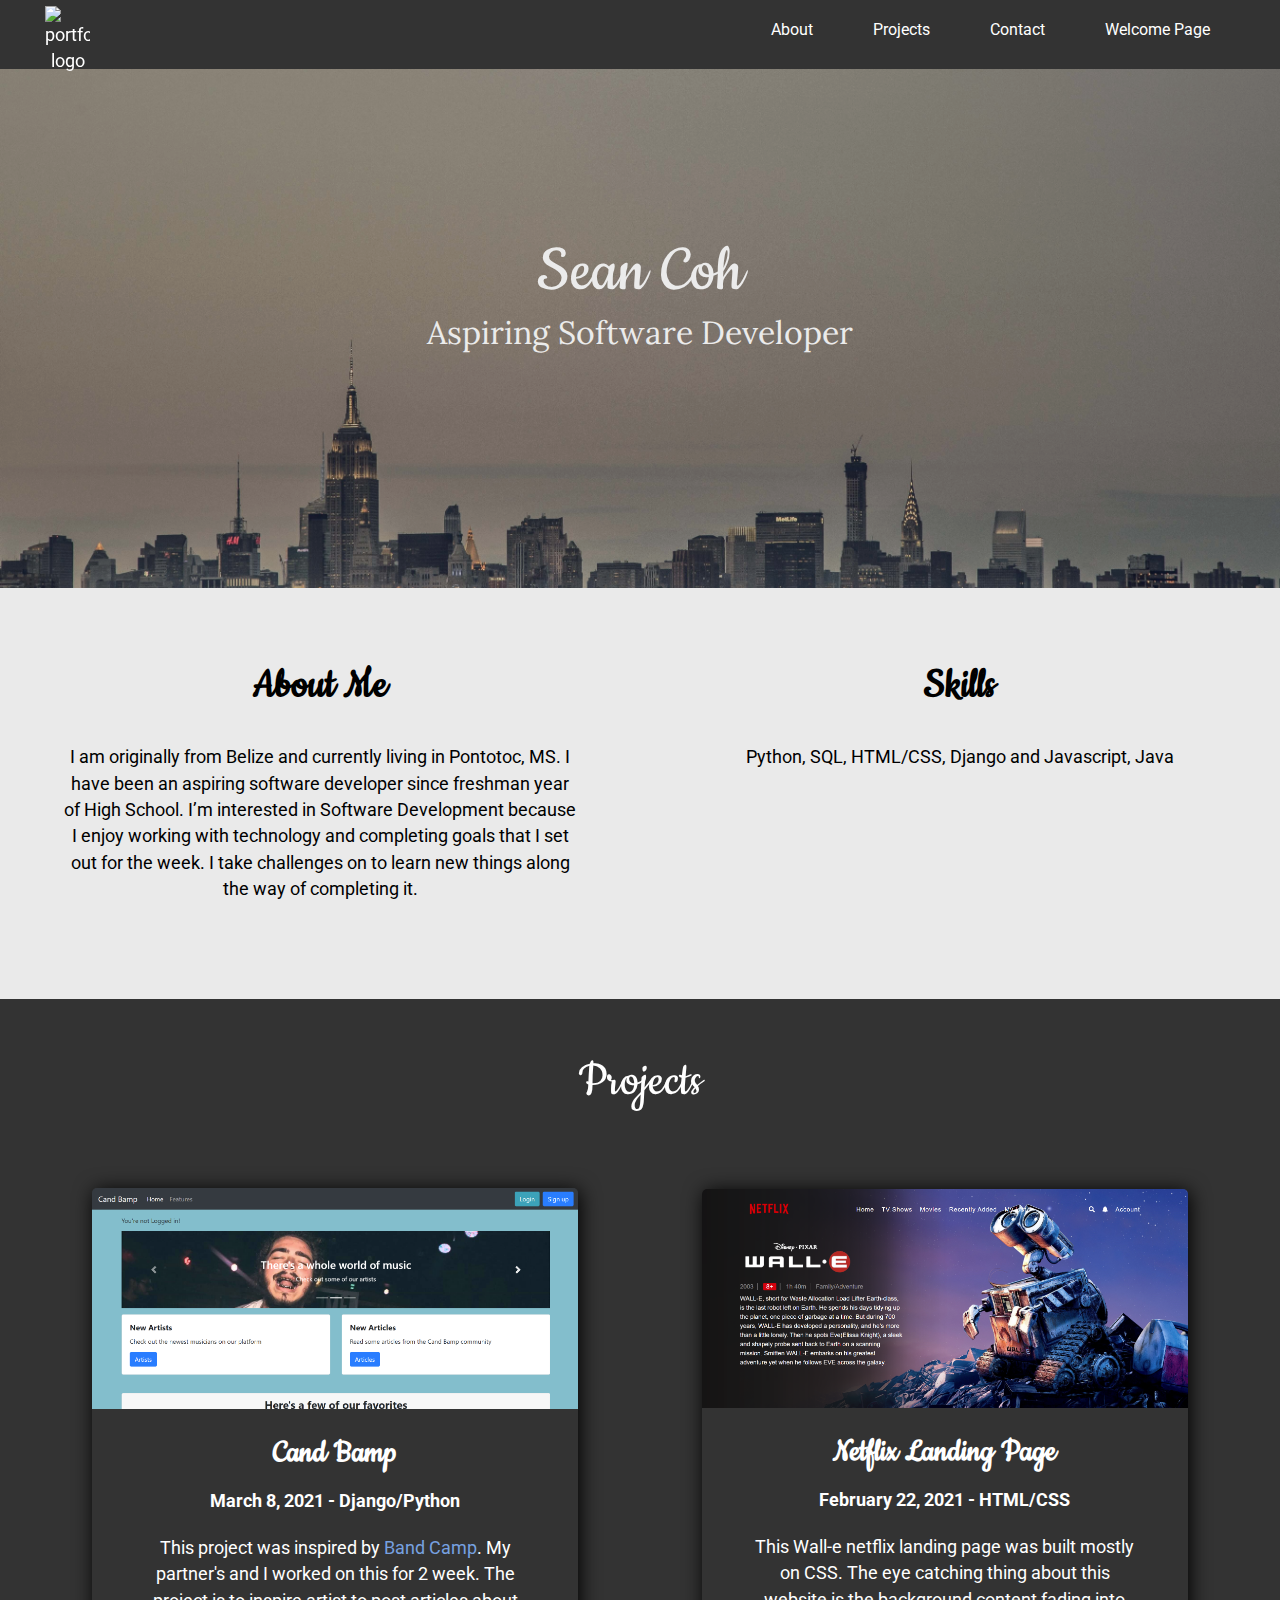
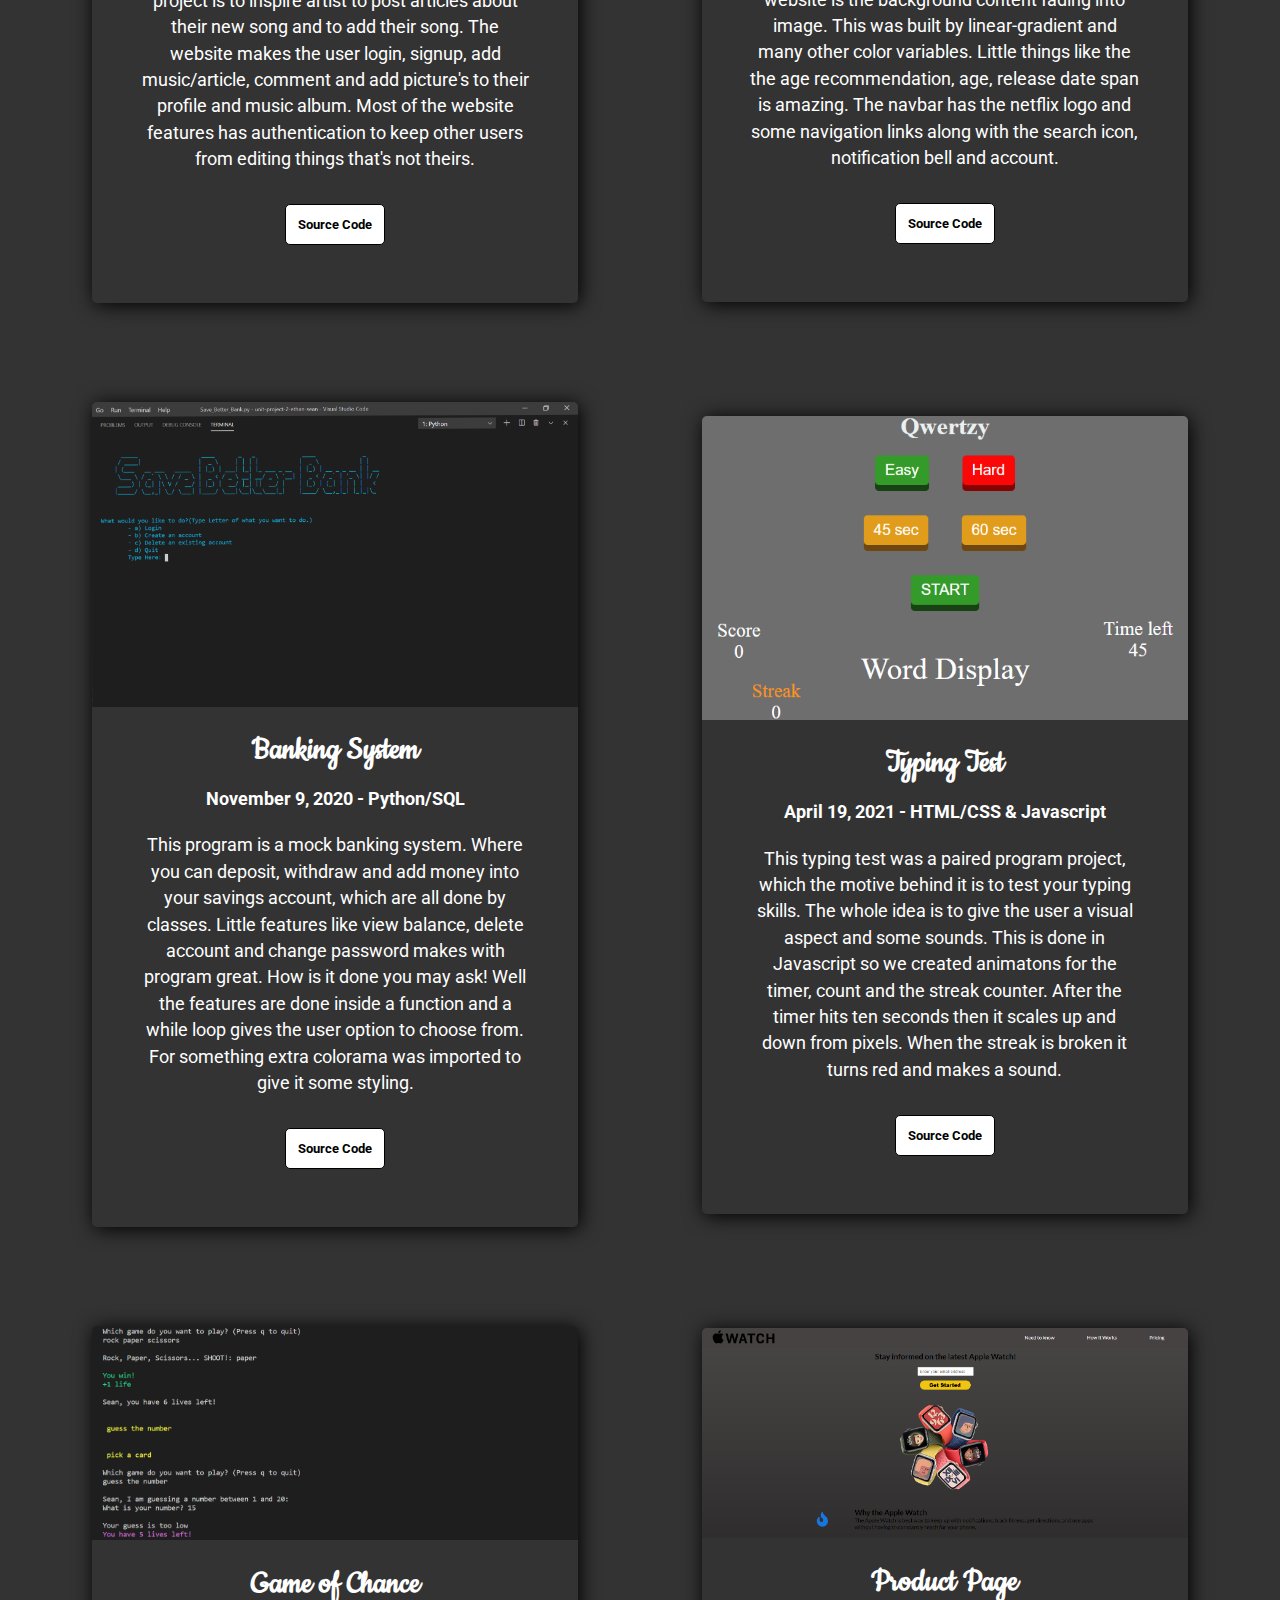
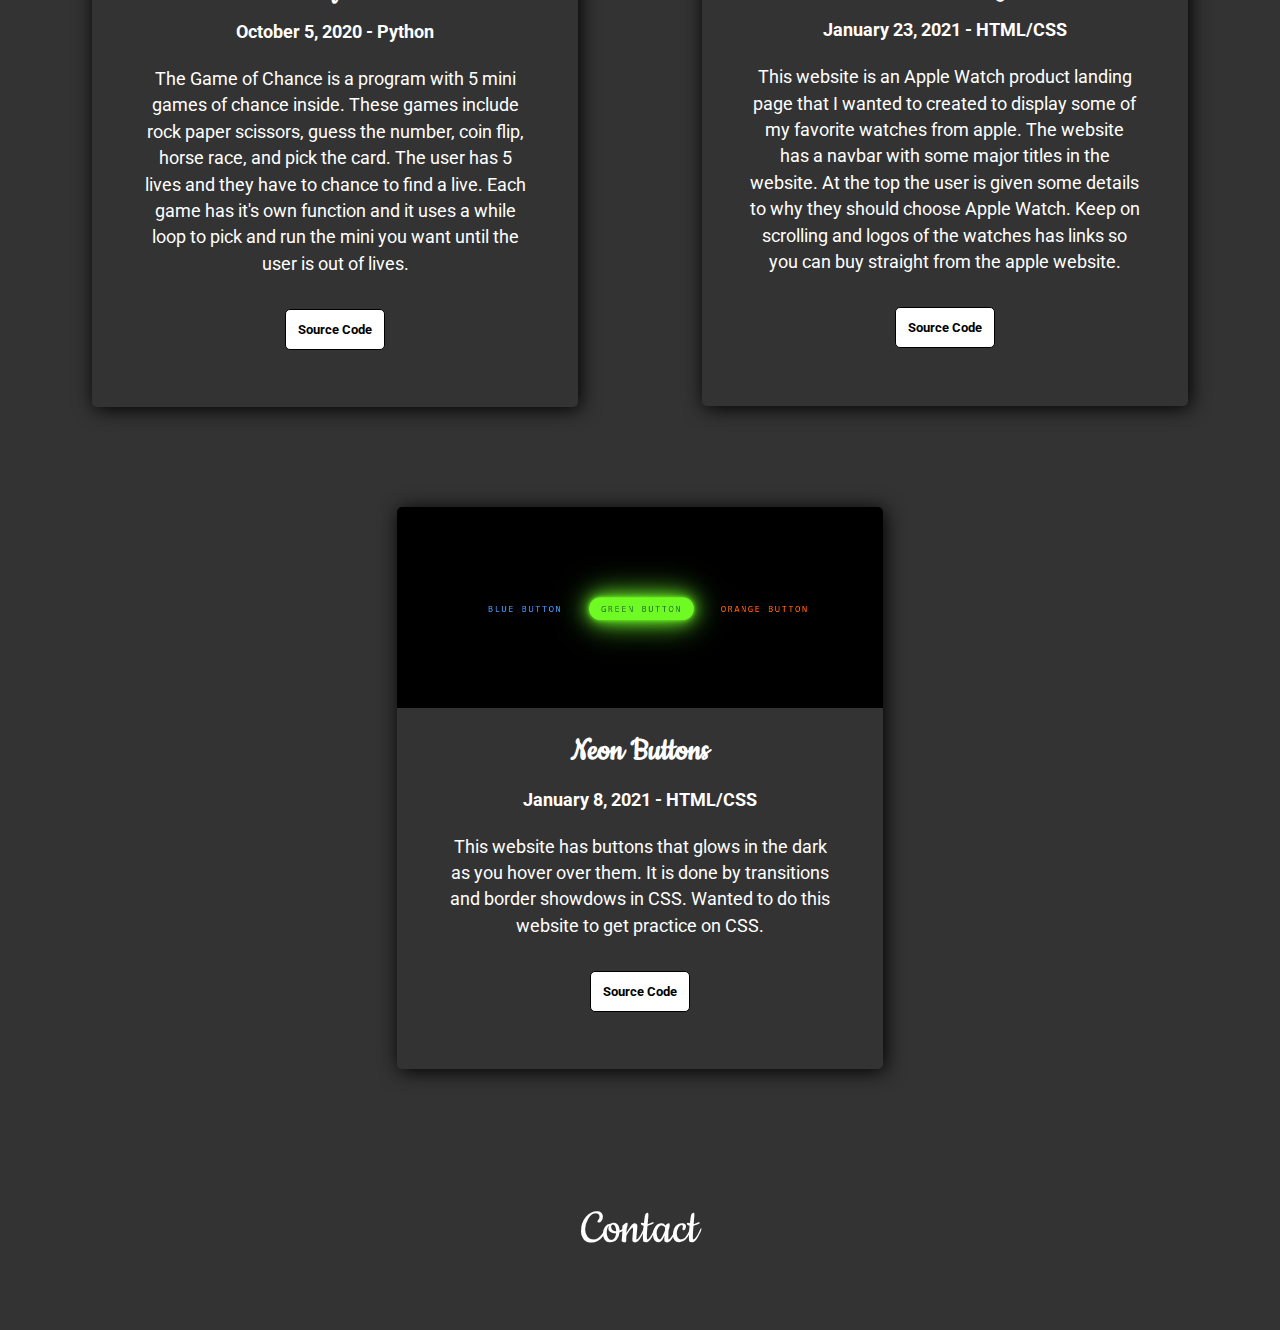
==== Portfolio.html @ 185ed96c "added javascript project" ====
<!DOCTYPE html>
<html lang="en">
    <head>
        <meta charset="utf-8">
        <meta http-equiv="X-UA-Compatible" content="IE=edge">
        <title>Sean Coh - Portfolio</title>
        <meta name="viewport" content="width=device-width,
            initial-scale=1, shrink-to-fit=no">
        <link rel="stylesheet" href="style.css">
        <script src="script.js"></script>
        <link
            rel="stylesheet"
            href="https://use.fontawesome.com/releases/v5.8.2/css/all.css"
            integrity="sha384-oS3vJWv+0UjzBfQzYUhtDYW+Pj2yciDJxpsK1OYPAYjqT085Qq/1cq5FLXAZQ7Ay"
            crossorigin="anonymous"
        />
        <link rel="icon" href="https://dewey.tailorbrands.com/production/brand_version_mockup_image/997/4302219997_ac028190-08a9-4c37-859c-a2c6de0e318c.png?cb=1608130789">
    </head>
    <body>
        <header>
            <div class="main">
                <nav>
                    <img
                        id="navbar-image"
                        src="https://dewey.tailorbrands.com/production/brand_version_mockup_image/955/4718968955_86d37b88-815d-4565-8374-b0fbdc57ebf1.png?cb=1614102842"
                        alt="portfolio logo"
                    >
                    <!-- <label for="toggle">&#9776;</label>
                    <input type="checkbox" id="toggle"/> -->
                    <ul>
                        <li><a href="#about-link">About</a></li>
                        <li><a href="#projects-link">Projects</a></li>
                        <li><a href="#contact">Contact</a></li>
                        <li><a href="index.html">Welcome Page</a></li>
                    </ul>
                </nav>
            </div>
        </header>
        <section id="heading content">
            <div id="showcase" class="grid">
                <div class="content-wrap">
                    <h1>Sean Coh</h1>
                    <p>Aspiring Software Developer</p>
                    <!-- <a href="#about-link" class="btn">About Me</a> -->
                    <a href="#about-link" class=""><i class="fas fa-3x fa-angle-down"></i></a>
                </div>
            </div>
        </section>
        <!-- <section id="skills" class="skill">
            <h2 style="color:white">Skills</h2>
            <div class="flex-container">
                <div class="card">
                    <div class="image">
                        <img src="images/python.png" alt="Unit One Image">
                    </div>
                    <h3 class="title">Python</h3>
                    <ul class="sprite">
                        <li class="d3js greyout">
                            <a href="online_d3js_editor.php" title="Online D3.js Editor">
                                <div class="imgs-title" style="color:#191933;">D3.js</div>
                            </a>
                        </li>
                    </ul>
                </div>
                <div class="card">
                    <div class="image">
                        <img src="images/html_logo.png" alt="Unit One Image">
                    </div>
                    <h3 class="title">HTML/CSS</h3>
                </div>
            </div>
        </section> -->
        <!-- about Section -->
        <section id="about" class="grid">
            <div id="about-link" class="box">
                <h2 class="content-title">About Me</h2>
                <p>I am originally from Belize and currently living in Pontotoc, MS.
                    I have been an aspiring software developer since freshman year of High School.
                    I’m interested in Software Development because I enjoy working with technology and 
                    completing goals that I set out for the week. I take challenges on to learn new things
                    along the way of completing it.
                </p>
            </div>
            <div class="box">
                <h2 class="content-title">Skills</h2>
                <p>Python, SQL, HTML/CSS, Django and Javascript, Java</p>
            </div>
        </section>
        <!-- projects Section-->
        <h5 class="styling-title" id="projects-link">Projects</h5>
        <section id="projects" class="deck">
            <div class="flex-container">
                <!--cards -->
                <div class="card">
                    <div class="image">
                        <img src="images/Cand-Bamp-cpy.png" alt="Cand Bamp Image">
                    </div>
                    <div class="card-content">
                        <h3 class="card-title">Cand Bamp</h3>
                        <h4>March 8, 2021 - Django/Python</h4>
                        <div class="des">
                            <p>This project was inspired by <a id="band-camp-link" href="https://bandcamp.com/" target="_blank">Band Camp</a>.
                                My partner's and I worked on this for 2 week. The project is to inspire artist to post articles about their
                                new song and to add their song. The website makes the user login, signup, add music/article, comment and add
                                picture's to their profile and music album. Most of the website features has authentication to keep other users
                                from editing things that's not theirs.
                            </p>
                            <button onclick="cand_bamp()" class="button-text">Source Code</button>
                        </div>
                    </div>
                </div>
                <!--cards -->
                <div class="card">
                    <div class="image">
                        <img src="images/walle_cpy2.png" alt="Netflix Landing Page">
                    </div>
                    <div class="card-content">
                        <h3 class="card-title">Netflix Landing Page</h3>
                        <h4>February 22, 2021 - HTML/CSS</h4>
                        <div class="des">
                            <p>This Wall-e netflix landing page was built mostly on CSS. The eye catching thing about
                                this website is the background content fading into image. This was built by linear-gradient
                                and many other color variables. Little things like the the age recommendation, age, release date span is amazing.
                                The navbar has the netflix logo and some navigation links along with the search icon, notification
                                bell and account.
                            </p>
                            <button onclick="netflix_landing_page()" class="button-text">Source Code</button>
                        </div>
                    </div>
                </div>
                <!--cards -->
                <div class="card">
                    <div class="image">
                        <img src="images/unit-two-image.png" alt="Unit Two Image">
                    </div>
                    <div class="card-content">
                        <h3 class="card-title">Banking System</h3>
                        <h4>November 9, 2020 - Python/SQL</h4>
                        <div class="des">
                            <p>This program is a mock banking system. Where you can deposit, withdraw
                                and add money into your savings account, which are all done by classes.
                                Little features like view balance, delete account and change password 
                                makes with program great. How is it done you may ask! Well the features
                                are done inside a function and a while loop gives the user option to choose from.
                                For something extra colorama was imported to give it some styling.
                            </p>
                            <button onclick="UnitTwo()" class="button-text">Source Code</button>
                        </div>
                    </div>
                </div>
                <!--cards -->
                <div class="card">
                    <div class="image">
                        <img src="images/typing_game.png" alt="Typing Test">
                    </div>
                    <div class="card-content">
                        <h3 class="card-title">Typing Test</h3>
                        <h4>April 19, 2021 - HTML/CSS & Javascript</h4>
                        <div class="des">
                            <p>This typing test was a paired program project, which the motive behind it is to test
                                your typing skills. The whole idea is to give the user a visual aspect and some sounds.
                                This is done in Javascript so we created animatons for the timer, count and the streak
                                counter. After the timer hits ten seconds then it scales up and down from pixels. When
                                the streak is broken it turns red and makes a sound.
                            </p>
                            <button onclick="Typing_test()" class="button-text">Source Code</button>
                        </div>
                    </div>
                </div>
                <!--cards -->
                <div class="card">
                    <div class="image">
                        <img src="images/game_of_chance.png" alt="Unit One Image">
                    </div>
                    <div class="card-content">
                        <h3 class="card-title">Game of Chance</h3>
                        <h4>October 5, 2020 - Python</h4>
                        <div class="des">
                            <p>The Game of Chance is a program with 5 mini games of chance inside.
                                These games include rock paper scissors, guess the number, coin flip,
                                horse race, and pick the card. The user has 5 lives and they have to chance
                                to find a live. Each game has it's own function and it uses a while loop 
                                to pick and run the mini you want until the user is out of lives.
                            </p>
                            <button onclick="UnitOne()" class="button-text">Source Code</button>
                        </div>
                    </div>
                </div>
                <!--cards -->
                <div class="card">
                    <div class="image">
                        <img src="images/product_page.png" alt="Product page">
                    </div>
                    <div class="card-content">
                        <h3 class="card-title">Product Page</h3>
                        <h4>January 23, 2021 - HTML/CSS</h4>
                        <div class="des">
                            <p>This website is an Apple Watch product landing page that I wanted to created
                                to display some of my favorite watches from apple. The website has a navbar with
                                some major titles in the website. At the top the user is given some details to why
                                they should choose Apple Watch. Keep on scrolling and logos of the watches has links
                                so you can buy straight from the apple website.
                            </p>
                            <button onclick="product_page()" class="button-text">Source Code</button>
                        </div>
                    </div>
                </div>
                <!--cards -->
                <div class="card">
                    <div class="image">
                        <img src="images/Screenshots.png" alt="Neon Button">
                    </div>
                    <div class="card-content">
                        <h3 class="card-title">Neon Buttons</h3>
                        <h4>January 8, 2021 - HTML/CSS</h4>
                        <div class="des">
                            <p>This website has buttons that glows in the dark as you hover over them. It is done
                                by transitions and border showdows in CSS. Wanted to do this website to get practice
                                on CSS.
                            </p>
                            <button onclick="neon_buttons()" class="button-text">Source Code</button>
                        </div>
                    </div>
                </div>
            </div>
        </section>
        <!-- Footer -->
        <footer id="contact">
            <div class="contact-links icons">
                <h6 id="contact-title">Contact</h6>
                <a id="github-link" href="https://github.com/seanc21" target="_blank"> <i class="fab fa-2x fa-github"></i></a>
                <a href="mailto:scoh21@basecampcodingacademy.org"><i class="fas fa-2x fa-envelope"></i></a>
                <a id="linkedin" href="https://www.linkedin.com/in/sean-coh-873135200/" target="_blank"><i class="fab fa-2x fa-linkedin"></i></a>
            </div>
        </footer>
        <!-- <section class="parallax">
            <div class="inner-parallax">
                <div class="quote-bar1"></div>
                <h1 class="quote">YOUR ONLY LIMIT<br>IS YOUR MIND.</h1>
                <div class="quote-bar2"></div>
            </div>
        </section> -->
    </body>
</html>
---- style.css ----
@import url('https://fonts.googleapis.com/css2?family=Lora:ital@1&family=Roboto:wght@300&display=swap');
@import url('https://fonts.googleapis.com/css2?family=Cookie&family=Courgette:wght@300&display=swap');
@import url('https://fonts.googleapis.com/css2?family=Barlow+Condensed:wght@600&display=swap');

html {
    scroll-behavior: smooth;
}

* {
    margin: 0;
    padding: 0;
    font-family: 'Roboto', sans-serif;
}

h2 {
    margin: 0;
    font-size: 1.8em;
}

h2,
h4 {
    margin: 0;
    padding: .5em 0;
}

h6 {
    font-size: 1.8em;
    padding-bottom: 1em;
}

body {
    margin: 0;
    background: #333;
    color: #fff;
    font-size: 1.1em;
    line-height: 1.5;
    text-align: center;
}
  
img {
    display: block;
    width: 100%;
    height: auto;
}
  
p {
    margin: 0;
    padding: 1em 0;
}

/* Navbar */
.main {
    max-width: 1200px;
    margin: auto;
}

header {
    position: fixed;
    top: 0;
    left: 0;
    width: 100%;
    box-sizing: border-box;
    background: rgb(51, 51, 51);
    z-index: 2;
}

#navbar-image {
    position: relative;
    top: 6px;
    left: 5px;
    width: 45px;
    float: left;
}

nav ul {
    list-style: none;
    float: right;
    display: flex;
    margin: 0;
    padding: 0;
}

nav ul li a { 
    color: #fff;
    padding: 12px 30px;
    text-decoration: none;
    line-height: 60px;
    font-size: 16px;
}

nav ul li a:hover {
    background: rgba(0, 0, 0, 0.2);
    border-radius: 6px;
}

/* Burger menu */
/* label {
    margin-right: 40px;
    font-size: 26px;
    display: none;
    float: right;
}

#toggle {
    display: none;
} */

/* @media only screen and (max-width: 800px) {
    label {
        display: block;
        cursor: pointer;
        line-height: 70px;
    }
    
    nav ul {
        display: none;
    }

    nav ul a {
        display: inline-block;
        margin: 0;
    }

    #toggle:checked + nav ul {
        display: inline-block;
    }
} */
@media (max-width: 700px) {
    .parallax {
        display: none;
    }
}

@media (max-width: 600px) {

    #navbar-image {
        top: 14px;
        left: 55px;
        width: 35px;
    }
    nav ul li a {
        padding: 10px 16px;
        font-size: 13px;
        line-height: 60px;
    }

    .content-wrap a i {
        margin-top: 3rem;
    }
}

@media (max-width: 550px) {

    #navbar-image {
        top: 13px;
        left: 35px;
        width: 35px;
    }
    nav ul li a {
        padding: 6px 10px;
        font-size: 12px;
    }
}

p {
    margin: 0;
    padding: .1em 0;
}

.btn {
    display: inline-block;
    background: #333;
    color: #fff;
    text-decoration: none;
    padding: 10px 10px;
    border: 1px solid rgb(0, 0, 0);
    border-radius: 6px;
    margin: 0.5em 0;
}

.btn:hover {
    background: #e4e3e3;
    color: rgb(0, 0, 0);
}

div {
    display: block;
}

.container {
    padding-right: 15px;
    padding-left: 15px;
    margin-right: auto;
    margin-left: auto;
    color: #313131;
    font-family: "Open Sans",Arial,sans-serif;
    font-size: 14px;
    line-height: 22px;
    text-align: center;
    box-sizing: border-box;
    width: 750px;
}

/* Heading */
#showcase {
    min-height: 450px;
    color: #fff;
    text-align: center;
    padding-top: 138px;
}

#showcase {
    position: relative;
    background: #333
    url("images/image.jpg");
    background-position: center;
    background-repeat: no-repeat;
    background-size: cover;
    width: 100%;
    height: 450px;
    opacity: 0.9;
    min-height: 450px;
    color: #fff;
    text-align: center;
}

#showcase h1 {
    padding-top: 80px;
    margin-bottom: -20px;
    font-size: 4.5rem;
    font-weight: 10;
    font-family: 'Cookie', cursive;
}

#showcase p {
    font-size: 2rem;
    font-family: 'Lora', serif;
}

.content-wrap a i {
    margin-top: 10rem;
    color:rgb(255, 251, 251);
    transition: transform 0.4s ease-out;
}

#showcase .content-wrap,
#about .content-wrap {
    padding: 0 1.5em;
}

/* Skill section */
.flex-container {
    display: flex;
    flex-wrap: wrap;
    justify-content: space-evenly;
    align-items: center;
    align-content: center;
    background: rgb(51, 51, 51);
}

.card{
    width: 39%;
    display: inline-block;
    box-shadow: 2px 2px 20px black;
    border-radius: 5px; 
    margin: 4%;
}

.image img{
    width: 100%;
    border-top-right-radius: 5px;
    border-top-left-radius: 5px;
}

/* about Section */
#about {
    background: #eaeaea;
    color: #333;
    padding-bottom: 3.5em;
}

#about .box {
    padding: 2em;
    color: rgb(0, 0, 0);
}

#about p {
    padding: 0 27px;
}

.content-title {
    margin-top: 5px;
    font-size: 2.9rem;
    font-family: 'Cookie', cursive;
}

.styling-title {
    font-weight: 10;
    font-size: 3.3rem;
    font-family: 'Cookie', cursive;
}

/* projects Section */
#projects {
    padding:  1em 1em 2em 1em;
}


#band-camp-link {
    color: rgb(119, 161, 224);
    text-decoration: none;
}

/* Testing Code */
.flex-container {
    display: flex;
    flex-wrap: wrap;
    justify-content: space-evenly;
    align-items: center;
    align-content: center;
}

.card{
    width: 39%;
    display: inline-block;
    box-shadow: 2px 2px 20px black;
    border-radius: 5px; 
    margin: 4%;
}

.image img{
    width: 100%;
    border-top-right-radius: 5px;
    border-top-left-radius: 5px;
}

.card-content {
    padding: 1em;
}

#projects .card-title {
    padding: 0;
    font-family: 'Cookie', cursive;
    font-size: 35px;
}

.des{
    padding: 30px;
    text-align: center;
    padding-top: 10px;
    border-bottom-right-radius: 5px;
    border-bottom-left-radius: 5px;
}

button {
    margin-top: 30px;
    margin-bottom: 10px;
    background-color: white;
    border: 1px solid black;
    border-radius: 5px;
    padding: 12px;
}

.button-text {
    font-weight: bolder;
}

button:hover{
    background-color: black;
    color: white;
    transition: .5s;
    cursor: pointer;
}

@media (max-width: 800px) {
    .card {
        display: flex;
        flex-direction: column;
        justify-content: center;
        width: 500px;
    }
}

h5 {
    padding-top: .8em;
}

/* parallax */
.parallax {
    background: url("images/mountain-horizon.jpg")
        no-repeat fixed 100%;
    opacity: .9;
}

.inner-parallax {
    padding: 13% 0;
}

.inner-parallax .quote {
    font-weight: bolder;
    font-family: 'Barlow Condensed', sans-serif;
    font-size: 70px;
}

.quote-bar1 {
    margin: 0 26.2rem;
    padding: .2rem 0;
    background-color:rgb(219, 86, 24);
}

.quote {
    color:#ffffff;
}

.quote-bar2 {
    margin: 0 26.2rem;
    padding: .2rem 0;
    background-color:rgb(236, 137, 8);
}
/* skills Section*/
#skills {
    background: #eaeaea;
    color: #333;
    padding-bottom: 2em;
    text-align: center;
}

/* Footer */ 
#contact {
    padding: 2em;
    background: rgb(51, 51, 51);
    color: rgb(255, 255, 255);
    text-align: center;
}

#contact-title {
    padding: 0;
    font-weight: 10;
    font-size: 3.3rem;
    font-family: 'Cookie', cursive;
}

i {
    color: #2690d4;
    padding: 0 12px;
    text-decoration: none;
    transition: transform 0.3s ease-out;
}

i:hover {
    color: rgb(255, 255, 255);
    transform: translateY(.7rem);
}

.dark-mode {
    background: rgb(255, 255, 255);
}

/* Media Queries */
@media (min-width: 700px) {
    .grid {
      display: grid;
      grid-template-columns: 1fr repeat(2, minmax(auto, 25em)) 1fr;
    }

    #about .content-text {
      columns: 2;
      column-gap: 2em;
    }

    #about .content-text p {
      padding-top: 0;
    }

    .content-wrap {
      grid-column: 2/4;
    }

    .box,
    #contact div {
      grid-column: span 2;
    }
}
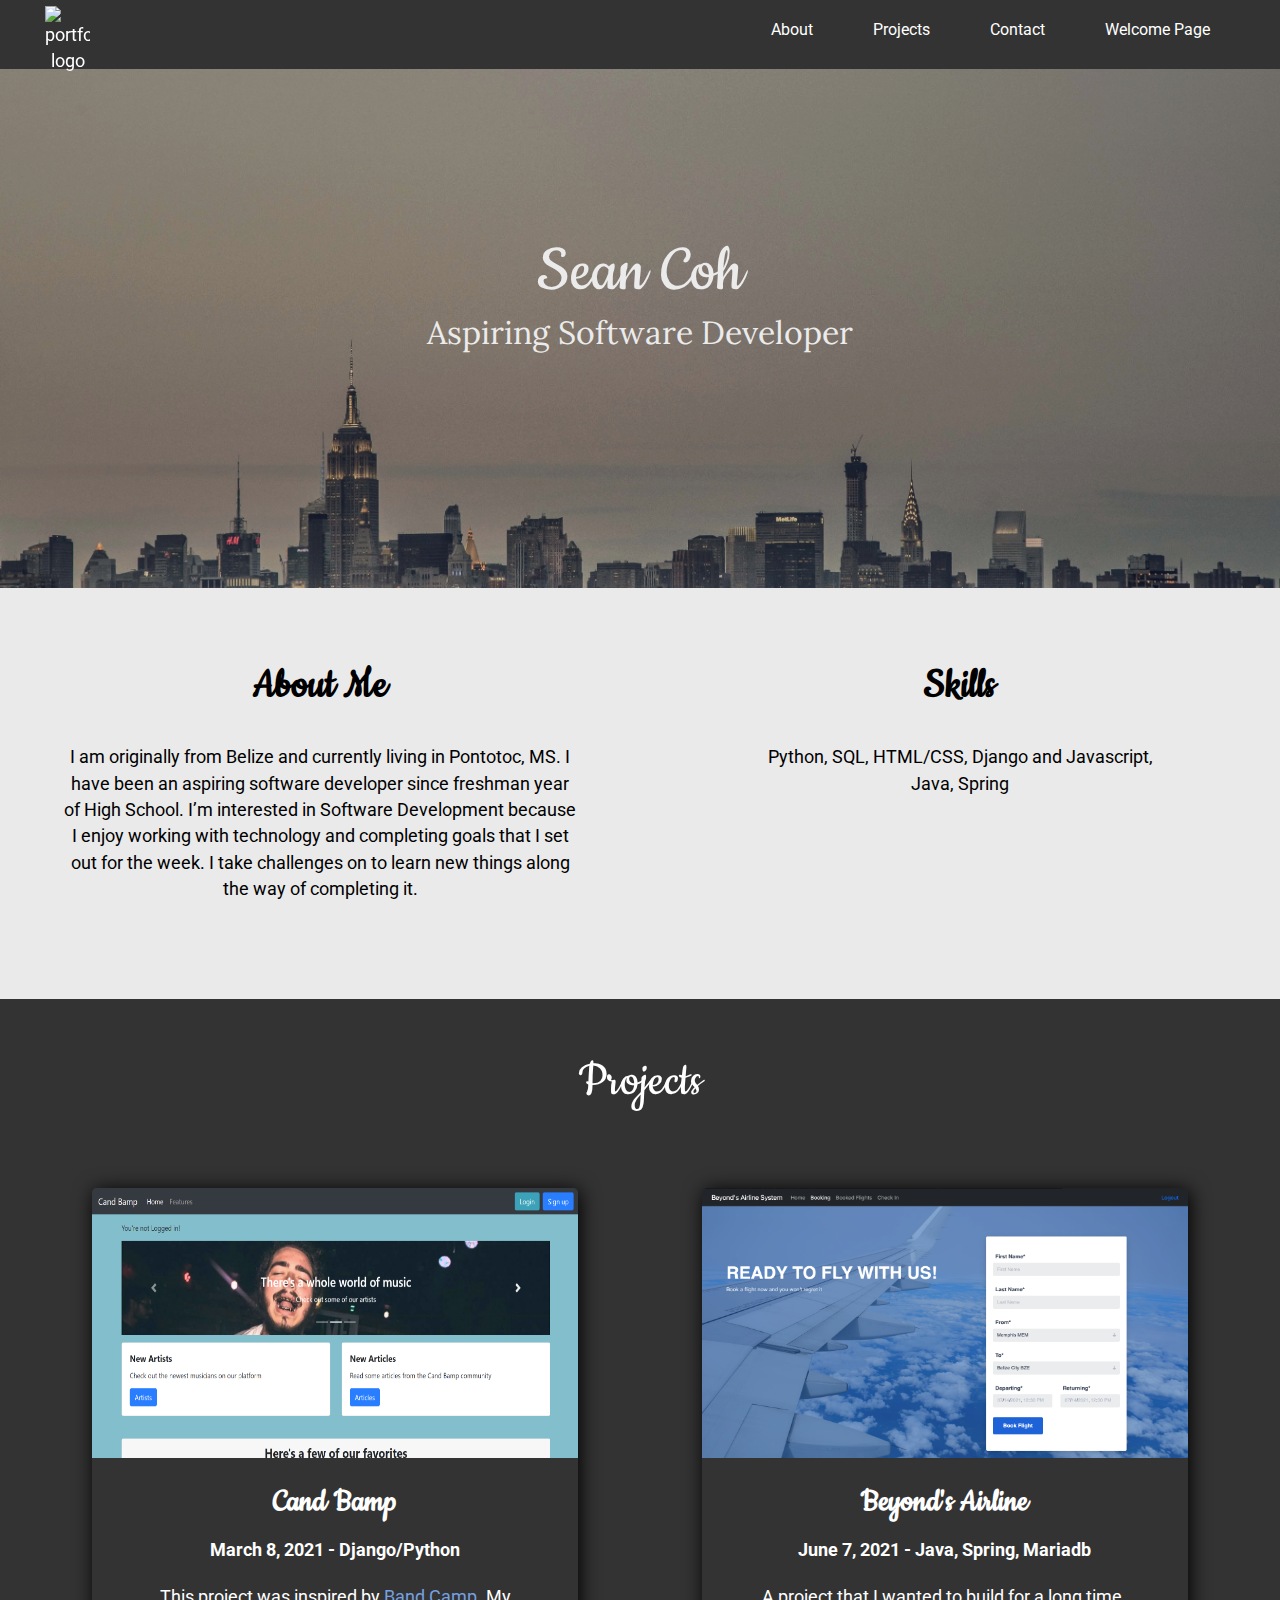
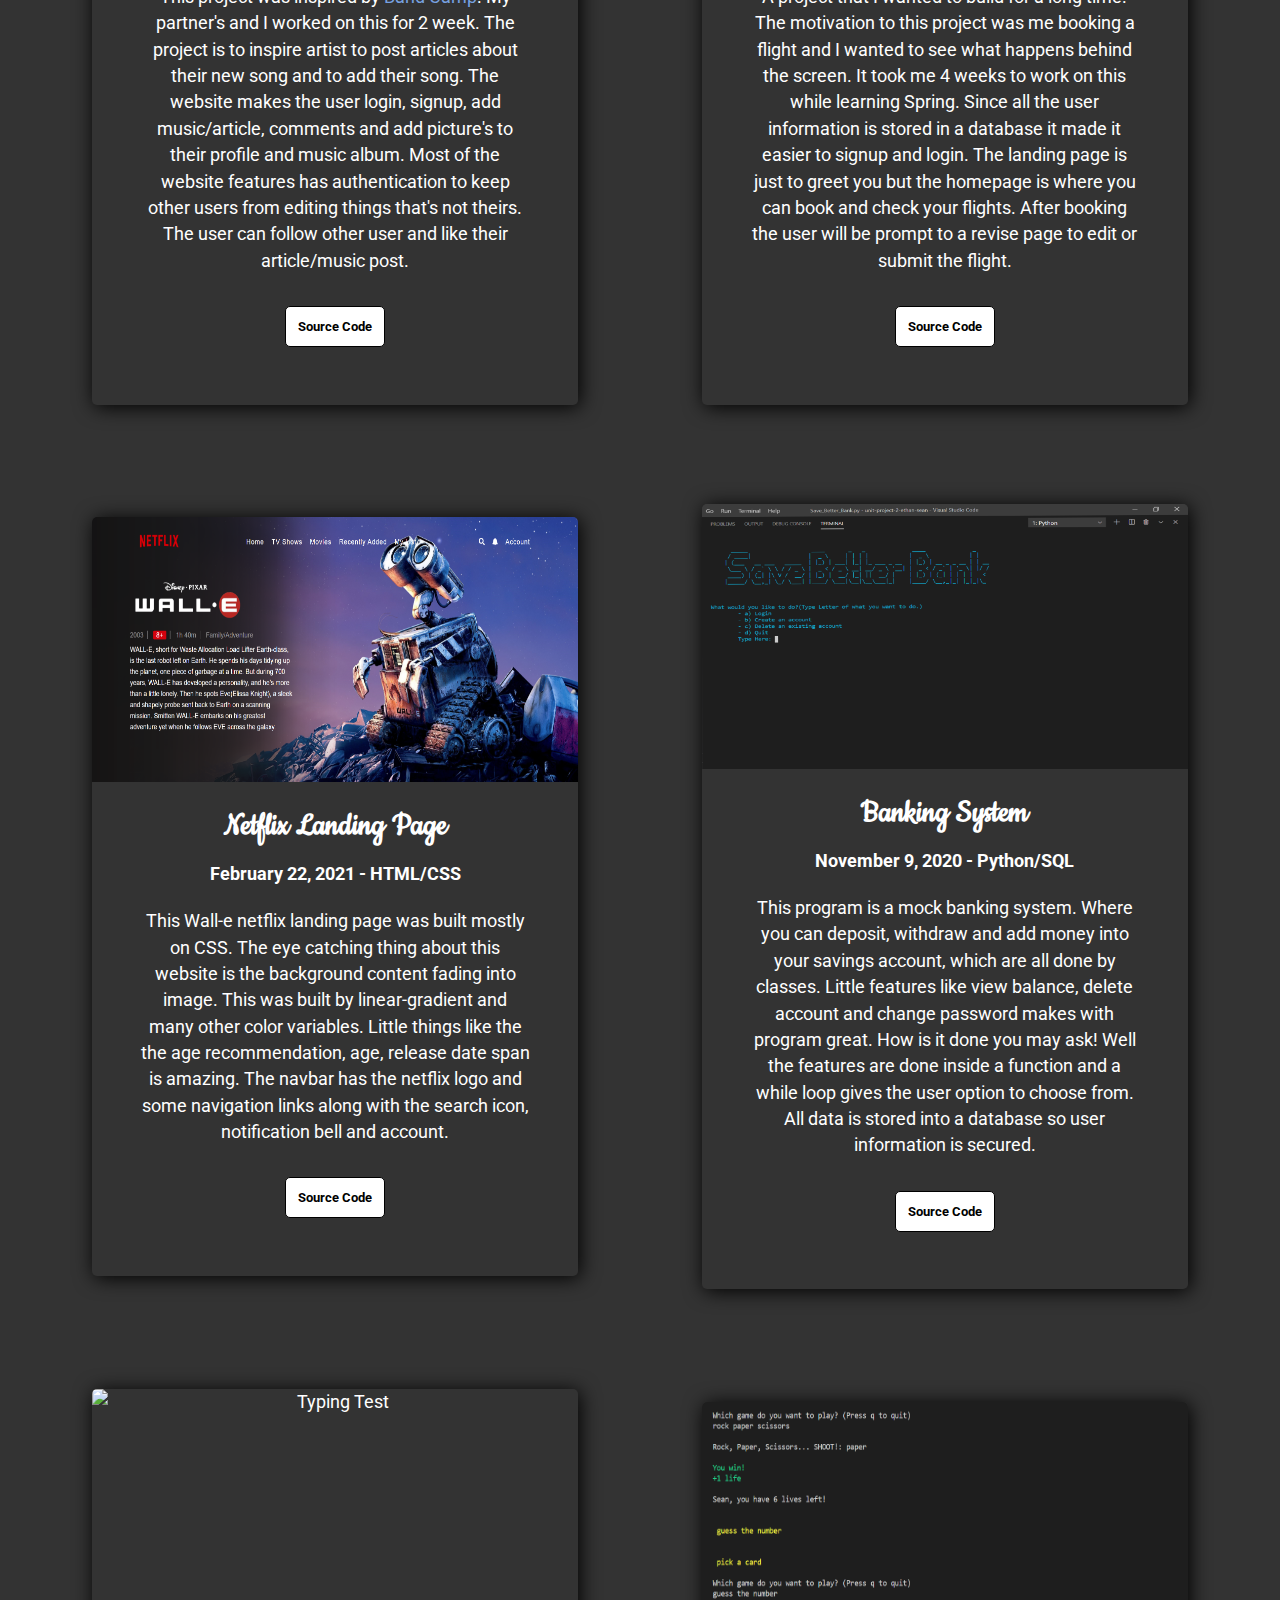
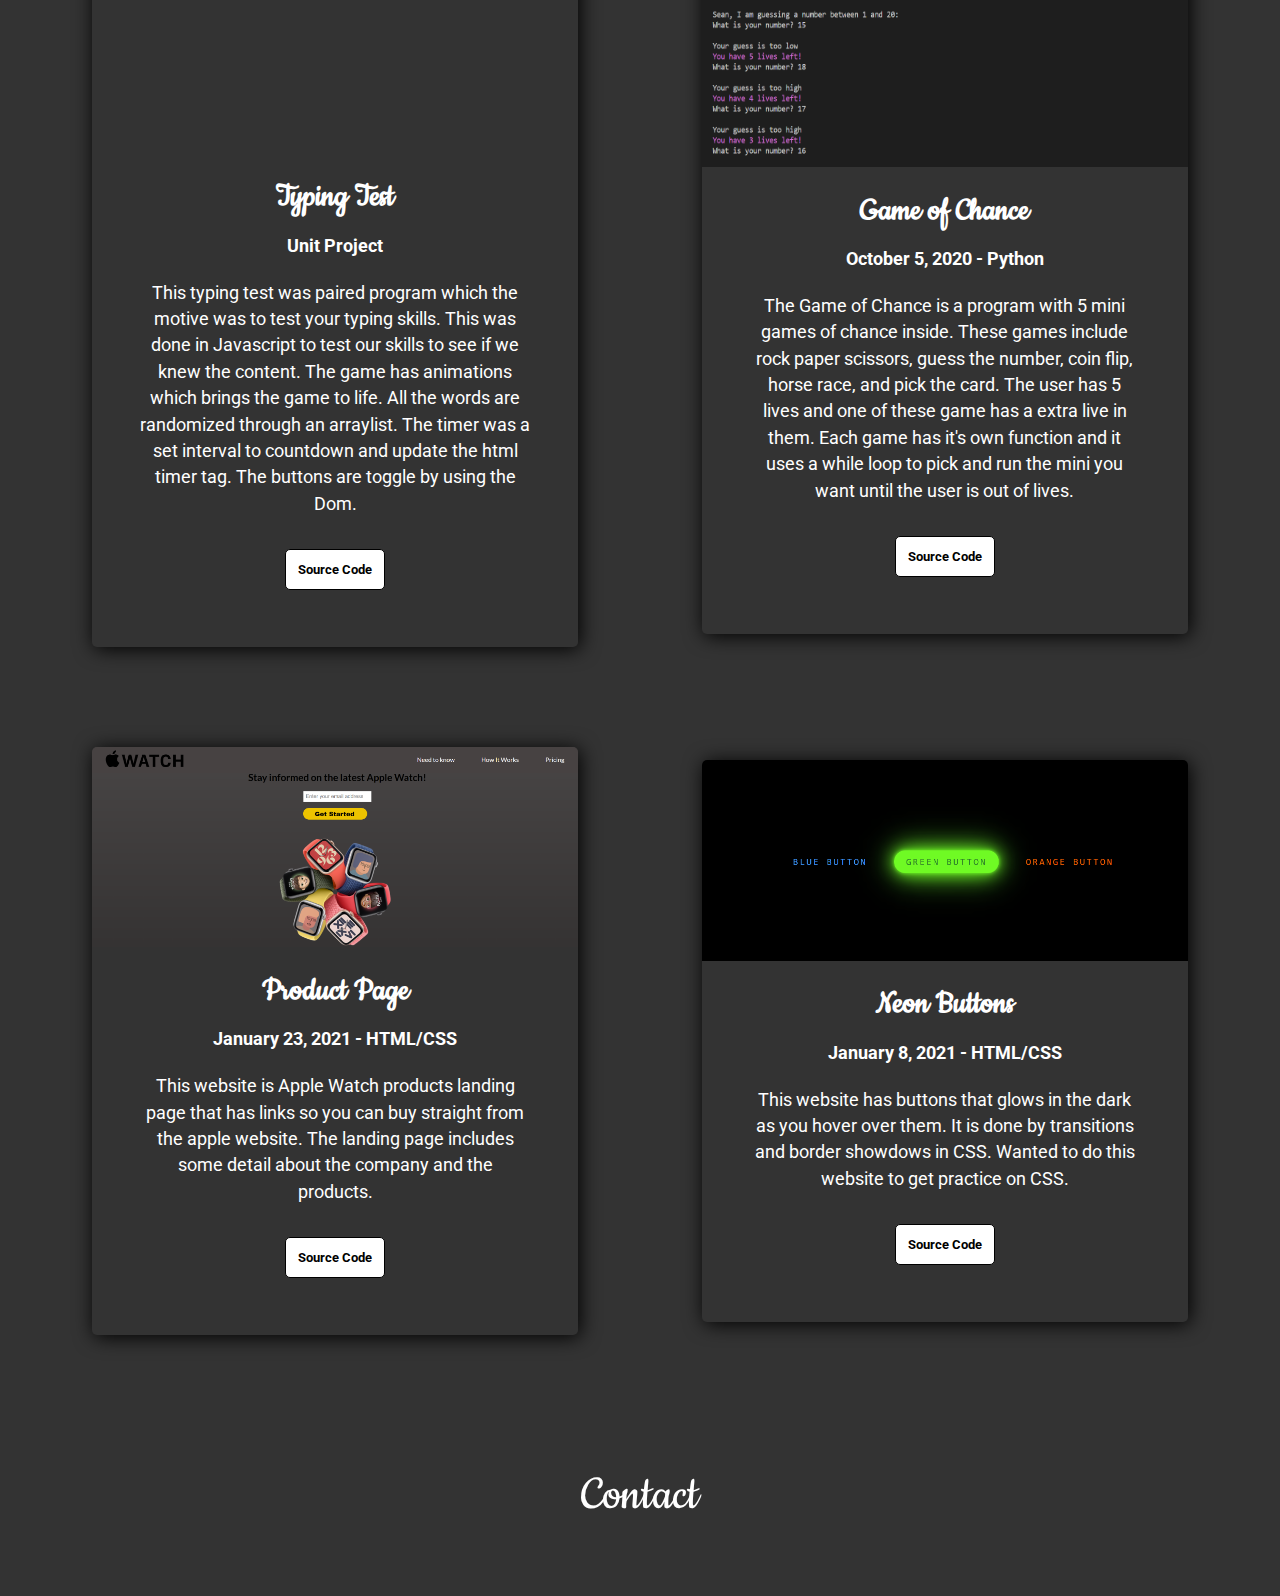
==== commit 93659f65: "added spring and javascript projects" ====
--- a/Portfolio.html
+++ b/Portfolio.html
@@ -26,7 +26,7 @@
                         alt="portfolio logo"
                     >
                     <!-- <label for="toggle">&#9776;</label>
-                    <input type="checkbox" id="toggle"/> -->
+                    <input etype="checkbox" id="toggle"/> -->
                     <ul>
                         <li><a href="#about-link">About</a></li>
                         <li><a href="#projects-link">Projects</a></li>
@@ -41,7 +41,6 @@
                 <div class="content-wrap">
                     <h1>Sean Coh</h1>
                     <p>Aspiring Software Developer</p>
-                    <!-- <a href="#about-link" class="btn">About Me</a> -->
                     <a href="#about-link" class=""><i class="fas fa-3x fa-angle-down"></i></a>
                 </div>
             </div>
@@ -83,7 +82,7 @@
             </div>
             <div class="box">
                 <h2 class="content-title">Skills</h2>
-                <p>Python, SQL, HTML/CSS, Django and Javascript, Java</p>
+                <p>Python, SQL, HTML/CSS, Django and Javascript,<br> Java, Spring</p>
             </div>
         </section>
         <!-- projects Section-->
@@ -93,7 +92,7 @@
                 <!--cards -->
                 <div class="card">
                     <div class="image">
-                        <img src="images/Cand-Bamp-cpy.png" alt="Cand Bamp Image">
+                        <img src="images/Cand-Bamp-cpy.png" alt="Cand Bamp Image" style="height: 270px !important;">
                     </div>
                     <div class="card-content">
                         <h3 class="card-title">Cand Bamp</h3>
@@ -101,9 +100,9 @@
                         <div class="des">
                             <p>This project was inspired by <a id="band-camp-link" href="https://bandcamp.com/" target="_blank">Band Camp</a>.
                                 My partner's and I worked on this for 2 week. The project is to inspire artist to post articles about their
-                                new song and to add their song. The website makes the user login, signup, add music/article, comment and add
+                                new song and to add their song. The website makes the user login, signup, add music/article, comments and add
                                 picture's to their profile and music album. Most of the website features has authentication to keep other users
-                                from editing things that's not theirs.
+                                from editing things that's not theirs. The user can follow other user and like their article/music post.
                             </p>
                             <button onclick="cand_bamp()" class="button-text">Source Code</button>
                         </div>
@@ -112,7 +111,26 @@
                 <!--cards -->
                 <div class="card">
                     <div class="image">
-                        <img src="images/walle_cpy2.png" alt="Netflix Landing Page">
+                        <img src="images/Airplane-project.png" alt="Airplane-Project" style="height: 270px !important;">
+                    </div>
+                    <div class="card-content">
+                        <h3 class="card-title">Beyond's Airline</h3>
+                        <h4>June 7, 2021 - Java, Spring, Mariadb</h4>
+                        <div class="des">
+                            <p>A project that I wanted to build for a long time. The motivation to this project was me booking a flight and I 
+                                wanted to see what happens behind the screen. It took me 4 weeks to work on this while learning Spring. Since
+                                all the user information is stored in a database it made it easier to signup and login. The landing page is just
+                                to greet you but the homepage is where you can book and check your flights. After booking the user will be prompt
+                                to a revise page to edit or submit the flight.
+                            </p>
+                            <button onclick="airline_project()" class="button-text">Source Code</button>
+                        </div>
+                    </div>
+                </div>
+                <!--cards -->
+                <div class="card">
+                    <div class="image">
+                        <img src="images/walle_cpy2.png" alt="Netflix Landing Page" style="height: 265px !important;">
                     </div>
                     <div class="card-content">
                         <h3 class="card-title">Netflix Landing Page</h3>
@@ -131,7 +149,7 @@
                 <!--cards -->
                 <div class="card">
                     <div class="image">
-                        <img src="images/unit-two-image.png" alt="Unit Two Image">
+                        <img src="images/unit-two-image.png" alt="Unit Two Image" style="height: 265px !important;">
                     </div>
                     <div class="card-content">
                         <h3 class="card-title">Banking System</h3>
@@ -139,29 +157,29 @@
                         <div class="des">
                             <p>This program is a mock banking system. Where you can deposit, withdraw
                                 and add money into your savings account, which are all done by classes.
-                                Little features like view balance, delete account and change password 
+                                Little features like view balance, delete account and change password
                                 makes with program great. How is it done you may ask! Well the features
                                 are done inside a function and a while loop gives the user option to choose from.
-                                For something extra colorama was imported to give it some styling.
+                                All data is stored into a database so user information is secured.
                             </p>
                             <button onclick="UnitTwo()" class="button-text">Source Code</button>
                         </div>
                     </div>
                 </div>
-                <!--cards -->
-                <div class="card">
-                    <div class="image">
-                        <img src="images/typing_game.png" alt="Typing Test">
+                <!-- cards -->
+                <div class="card">
+                    <div class="image">
+                        <img src="images/Typing_test.png" alt="Typing Test" style="height: 365px !important;">
                     </div>
                     <div class="card-content">
                         <h3 class="card-title">Typing Test</h3>
-                        <h4>April 19, 2021 - HTML/CSS & Javascript</h4>
-                        <div class="des">
-                            <p>This typing test was a paired program project, which the motive behind it is to test
-                                your typing skills. The whole idea is to give the user a visual aspect and some sounds.
-                                This is done in Javascript so we created animatons for the timer, count and the streak
-                                counter. After the timer hits ten seconds then it scales up and down from pixels. When
-                                the streak is broken it turns red and makes a sound.
+                        <h4>Unit Project</h4>
+                        <div class="des">
+                            <p>This typing test was paired program which the motive was to test your typing
+                                skills. This was done in Javascript to test our skills to see if we knew the
+                                content. The game has animations which brings the game to life. All the words
+                                are randomized through an arraylist. The timer was a set interval to countdown
+                                and update the html timer tag. The buttons are toggle by using the Dom.
                             </p>
                             <button onclick="Typing_test()" class="button-text">Source Code</button>
                         </div>
@@ -170,7 +188,7 @@
                 <!--cards -->
                 <div class="card">
                     <div class="image">
-                        <img src="images/game_of_chance.png" alt="Unit One Image">
+                        <img src="images/unit-one-image-cpy.png" alt="Unit One Image" style="height: 365px !important;">
                     </div>
                     <div class="card-content">
                         <h3 class="card-title">Game of Chance</h3>
@@ -178,9 +196,9 @@
                         <div class="des">
                             <p>The Game of Chance is a program with 5 mini games of chance inside.
                                 These games include rock paper scissors, guess the number, coin flip,
-                                horse race, and pick the card. The user has 5 lives and they have to chance
-                                to find a live. Each game has it's own function and it uses a while loop 
-                                to pick and run the mini you want until the user is out of lives.
+                                horse race, and pick the card. The user has 5 lives and one of these 
+                                game has a extra live in them. Each game has it's own function and it uses
+                                a while loop to pick and run the mini you want until the user is out of lives.
                             </p>
                             <button onclick="UnitOne()" class="button-text">Source Code</button>
                         </div>
@@ -189,17 +207,15 @@
                 <!--cards -->
                 <div class="card">
                     <div class="image">
-                        <img src="images/product_page.png" alt="Product page">
+                        <img src="images/product_page_cpy.png" alt="Product page">
                     </div>
                     <div class="card-content">
                         <h3 class="card-title">Product Page</h3>
                         <h4>January 23, 2021 - HTML/CSS</h4>
                         <div class="des">
-                            <p>This website is an Apple Watch product landing page that I wanted to created
-                                to display some of my favorite watches from apple. The website has a navbar with
-                                some major titles in the website. At the top the user is given some details to why
-                                they should choose Apple Watch. Keep on scrolling and logos of the watches has links
-                                so you can buy straight from the apple website.
+                            <p>This website is Apple Watch products landing page that has links so you can buy
+                                straight from the apple website. The landing page includes some detail about 
+                                the company and the products.
                             </p>
                             <button onclick="product_page()" class="button-text">Source Code</button>
                         </div>
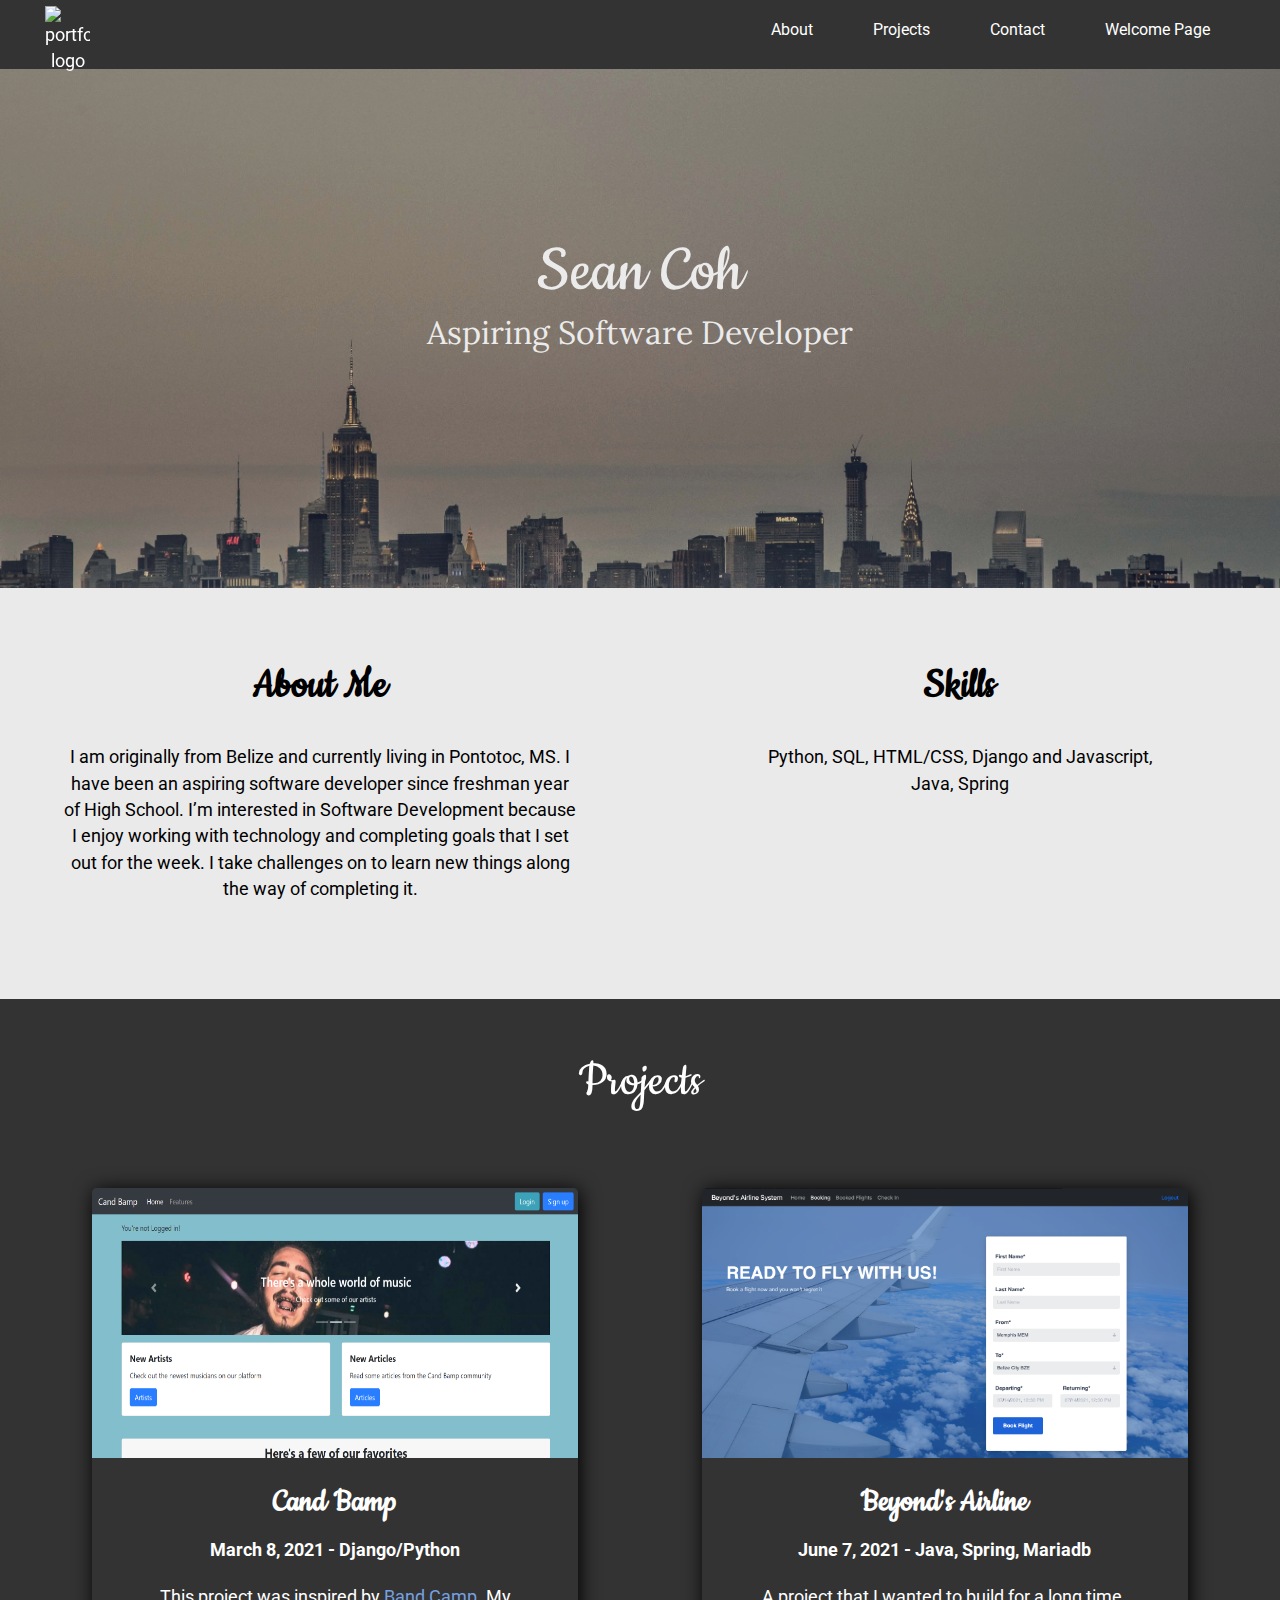
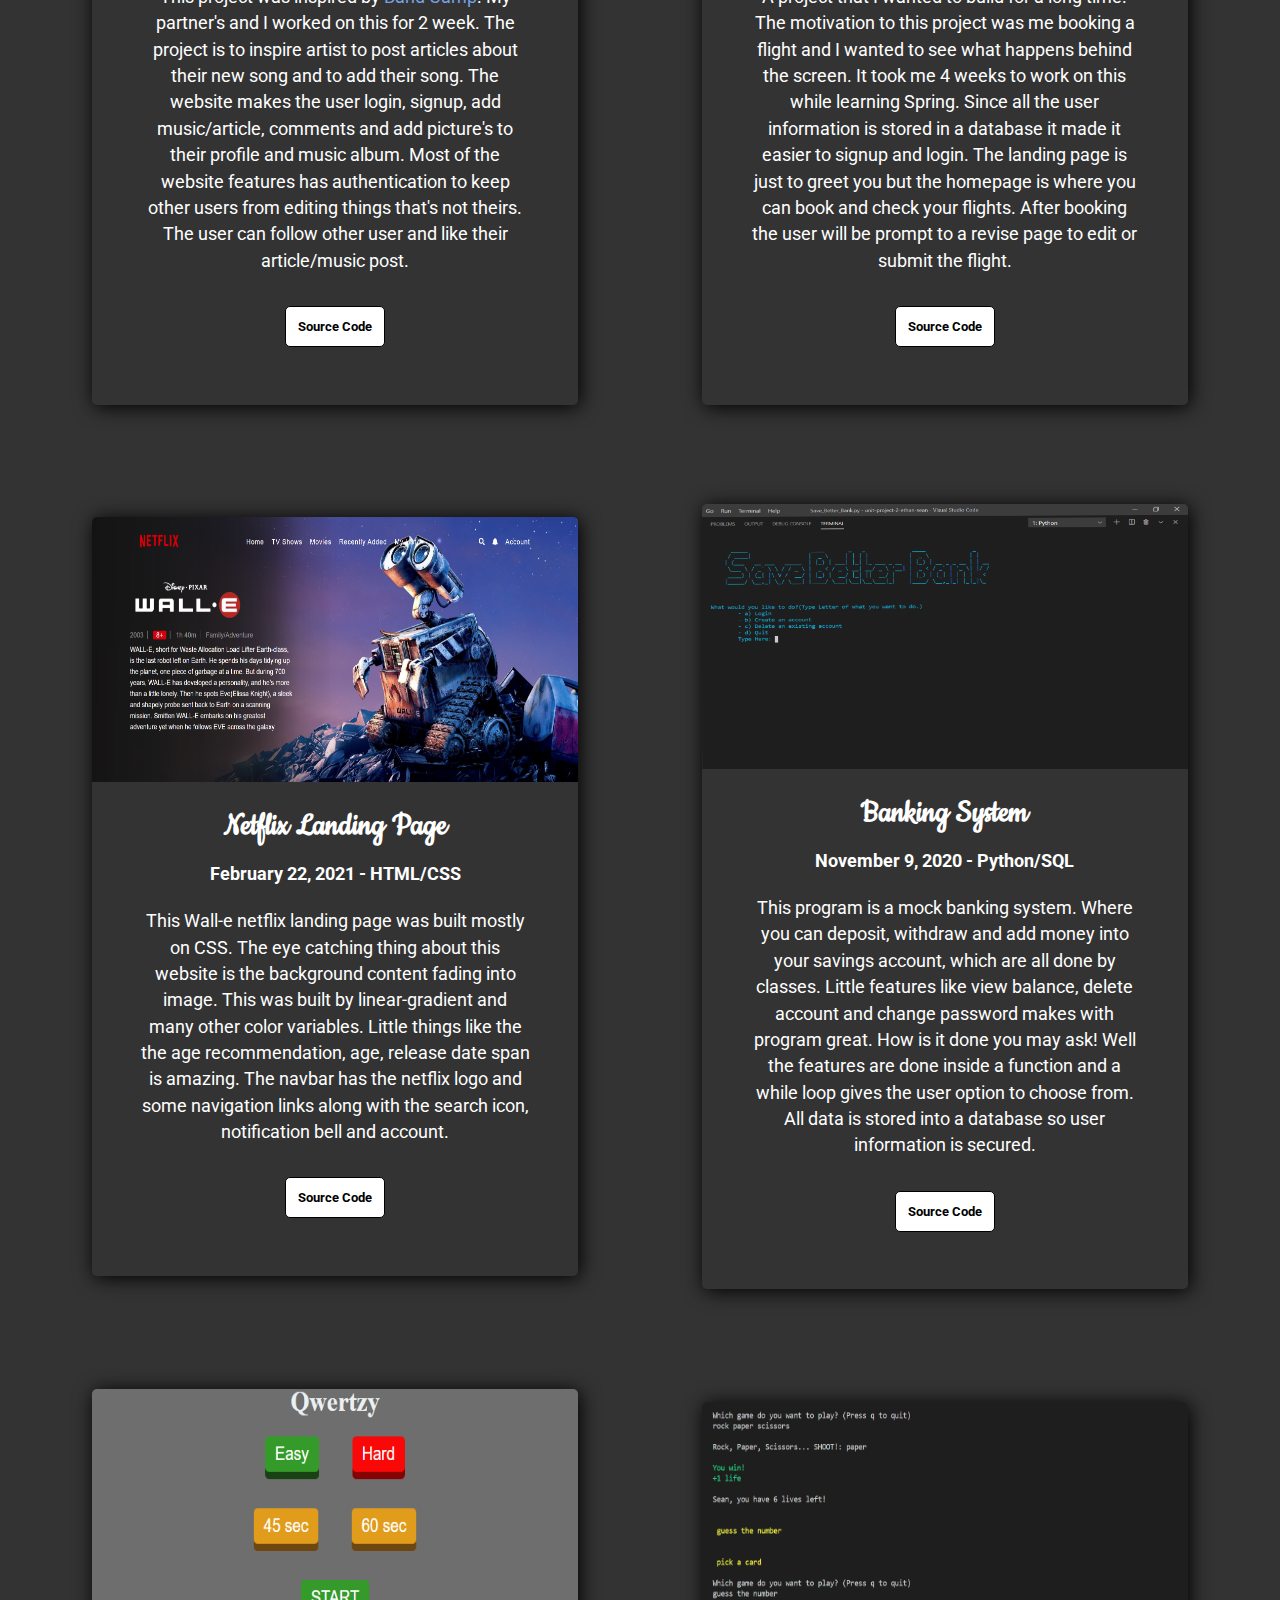
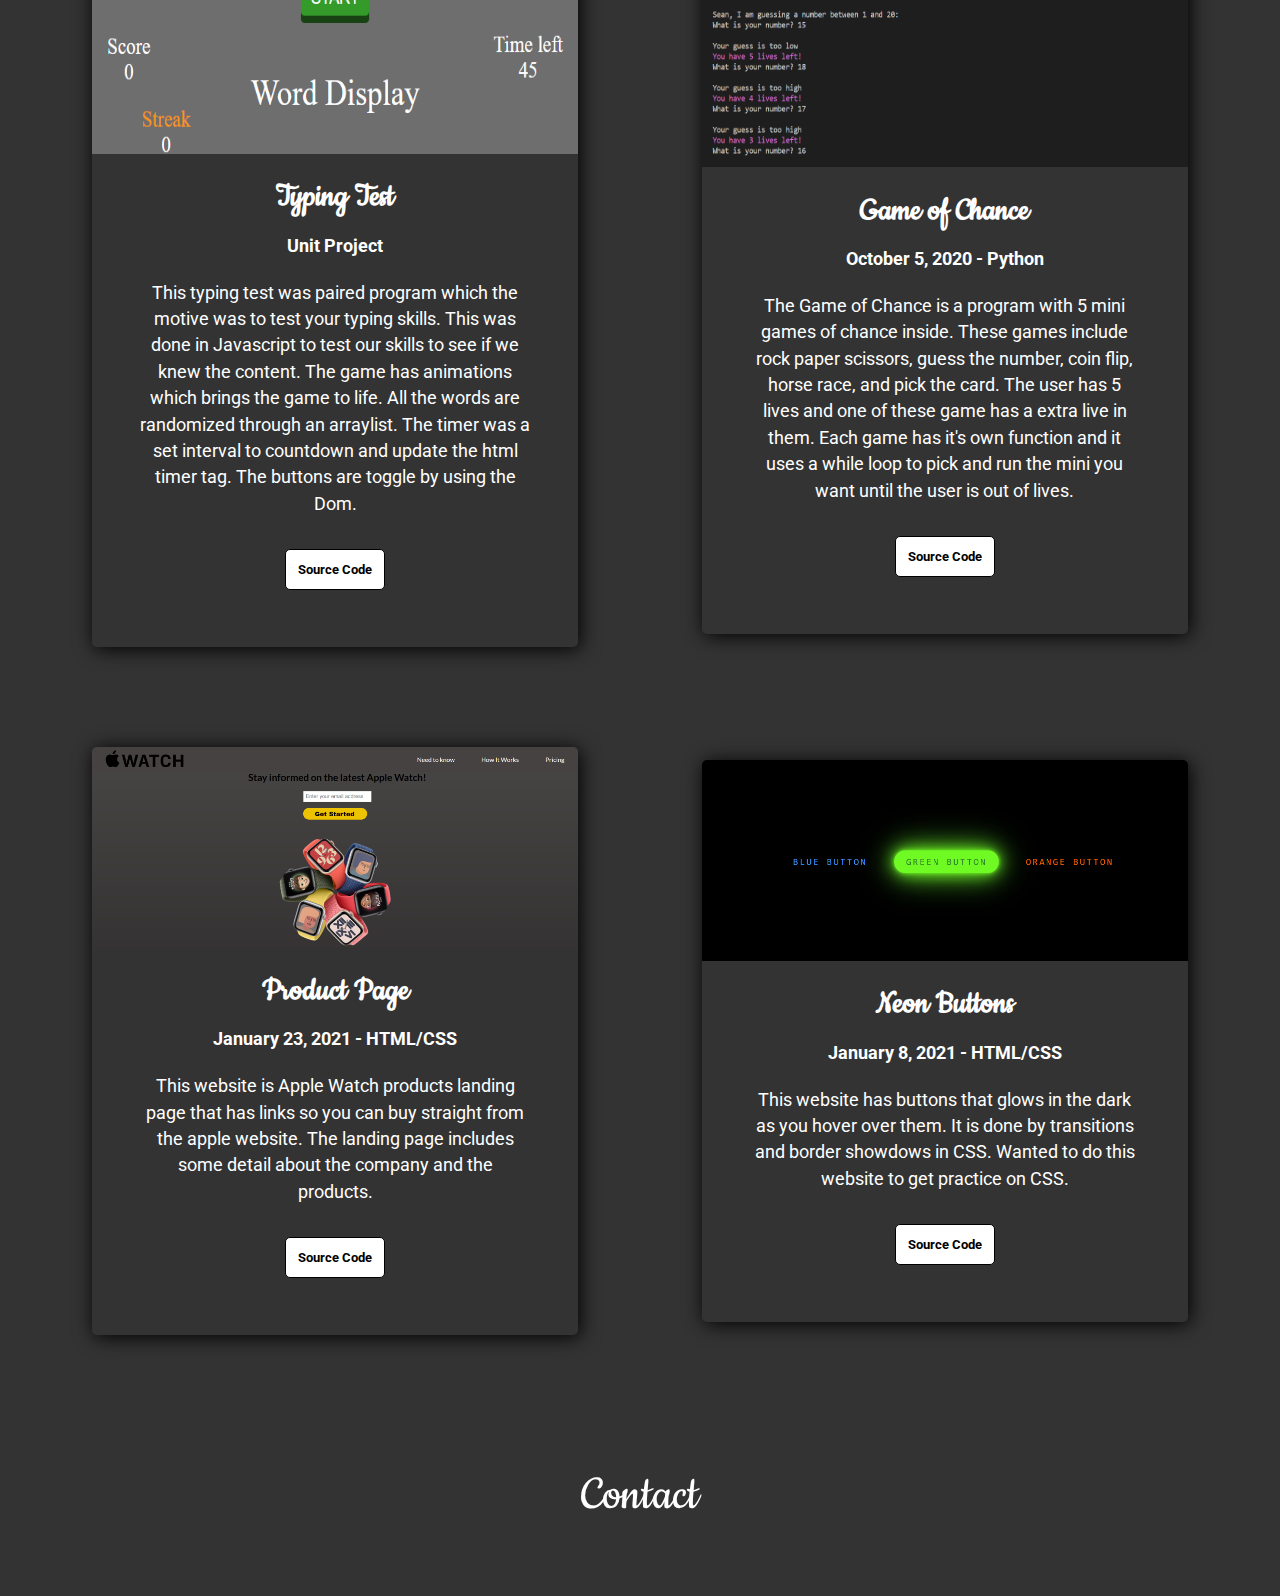
==== commit 1bc2e497: "Merge branch 'master' of https://github.com/seanc21/seanc21.github.io" ====
--- a/Portfolio.html
+++ b/Portfolio.html
@@ -169,7 +169,7 @@
                 <!-- cards -->
                 <div class="card">
                     <div class="image">
-                        <img src="images/Typing_test.png" alt="Typing Test" style="height: 365px !important;">
+                        <img src="images/typing_game.png" alt="Typing Test" style="height: 365px !important;">
                     </div>
                     <div class="card-content">
                         <h3 class="card-title">Typing Test</h3>
@@ -188,7 +188,7 @@
                 <!--cards -->
                 <div class="card">
                     <div class="image">
-                        <img src="images/unit-one-image-cpy.png" alt="Unit One Image" style="height: 365px !important;">
+                        <img src="images/unit-one-image.png" alt="Unit One Image" style="height: 365px !important;">
                     </div>
                     <div class="card-content">
                         <h3 class="card-title">Game of Chance</h3>
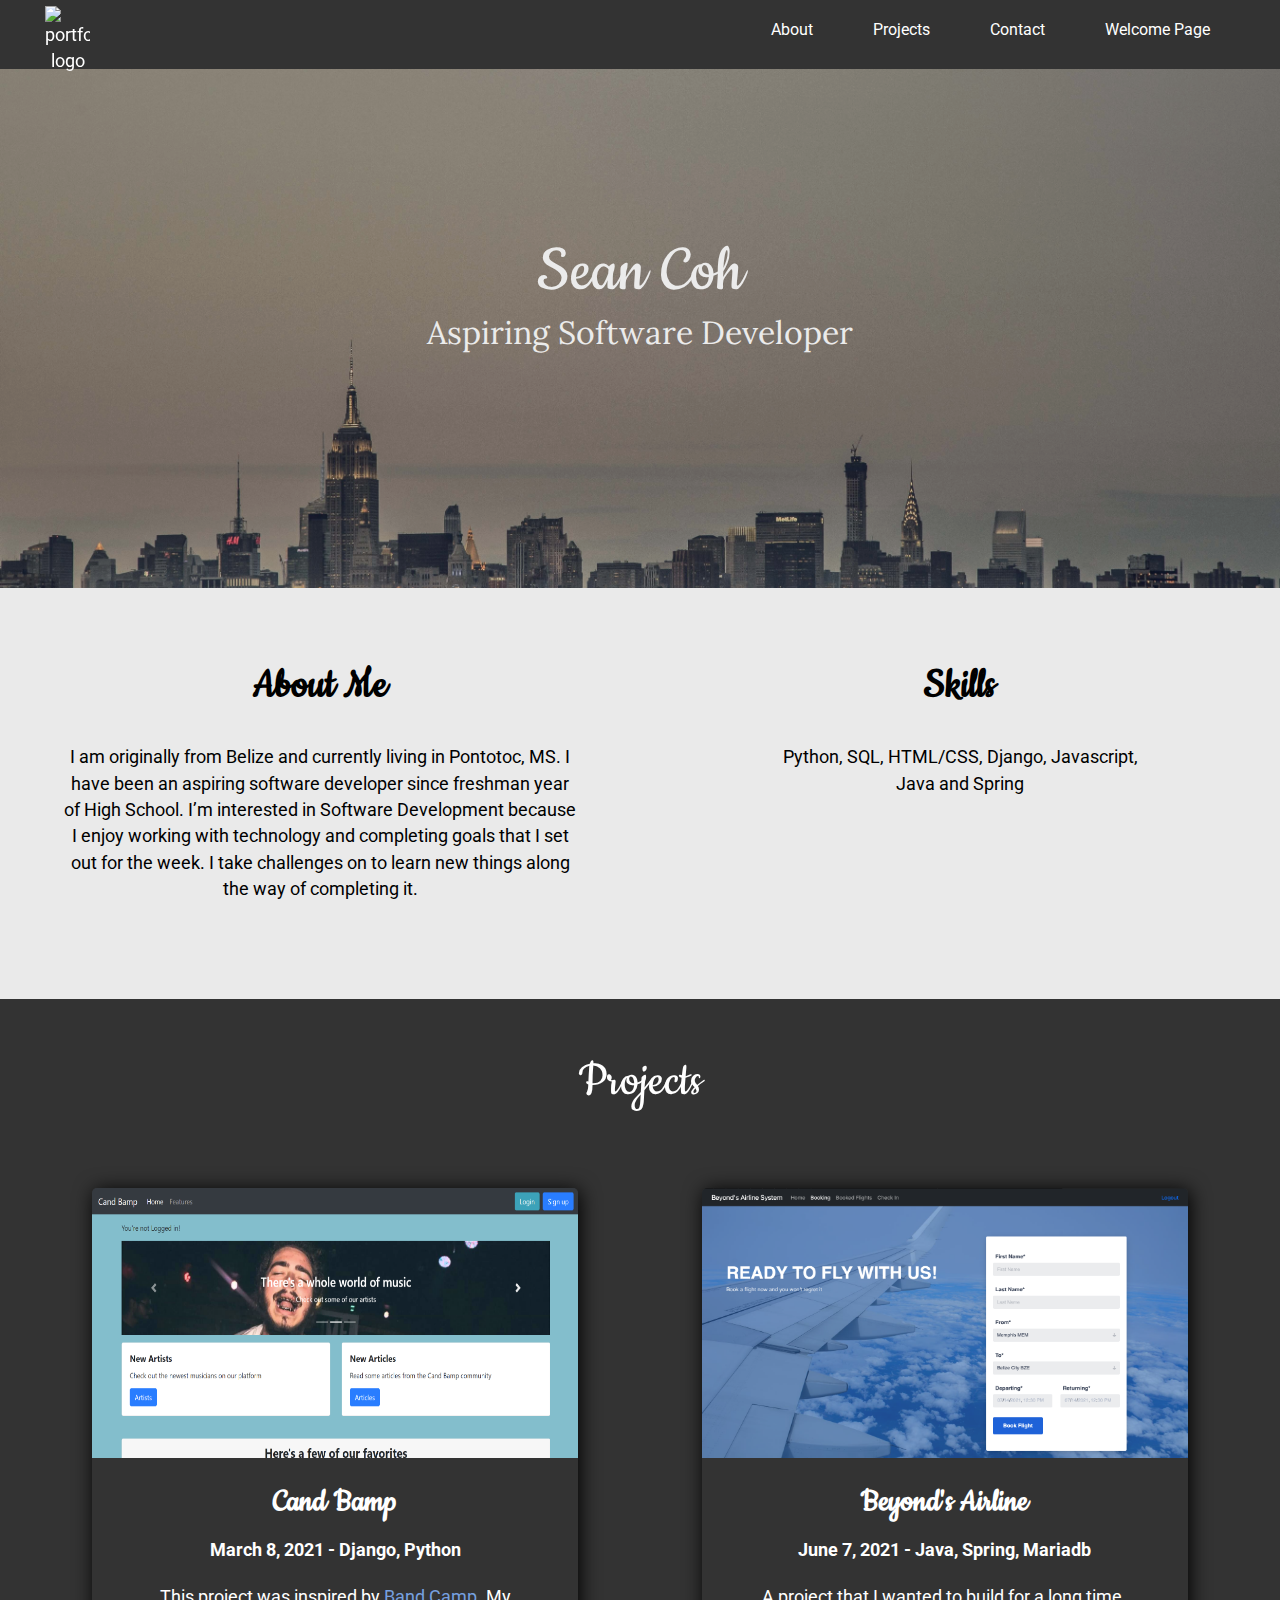
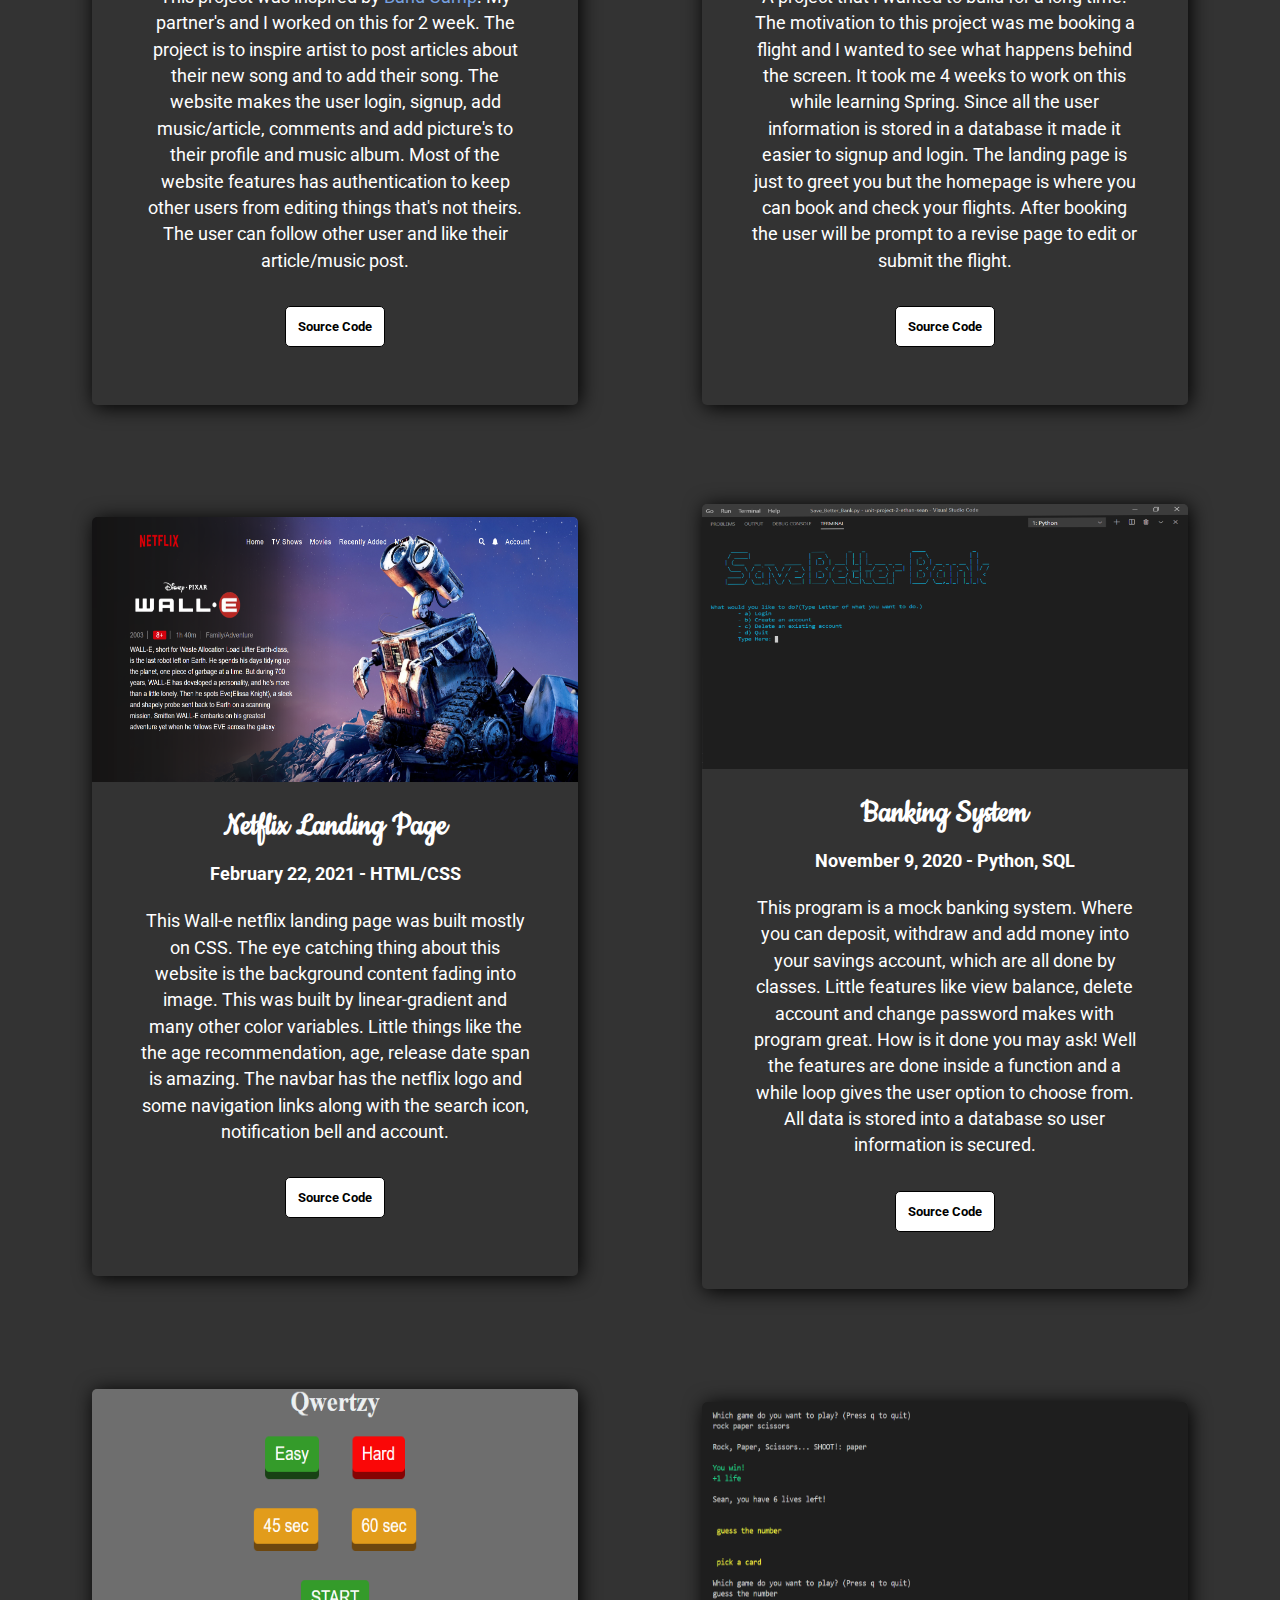
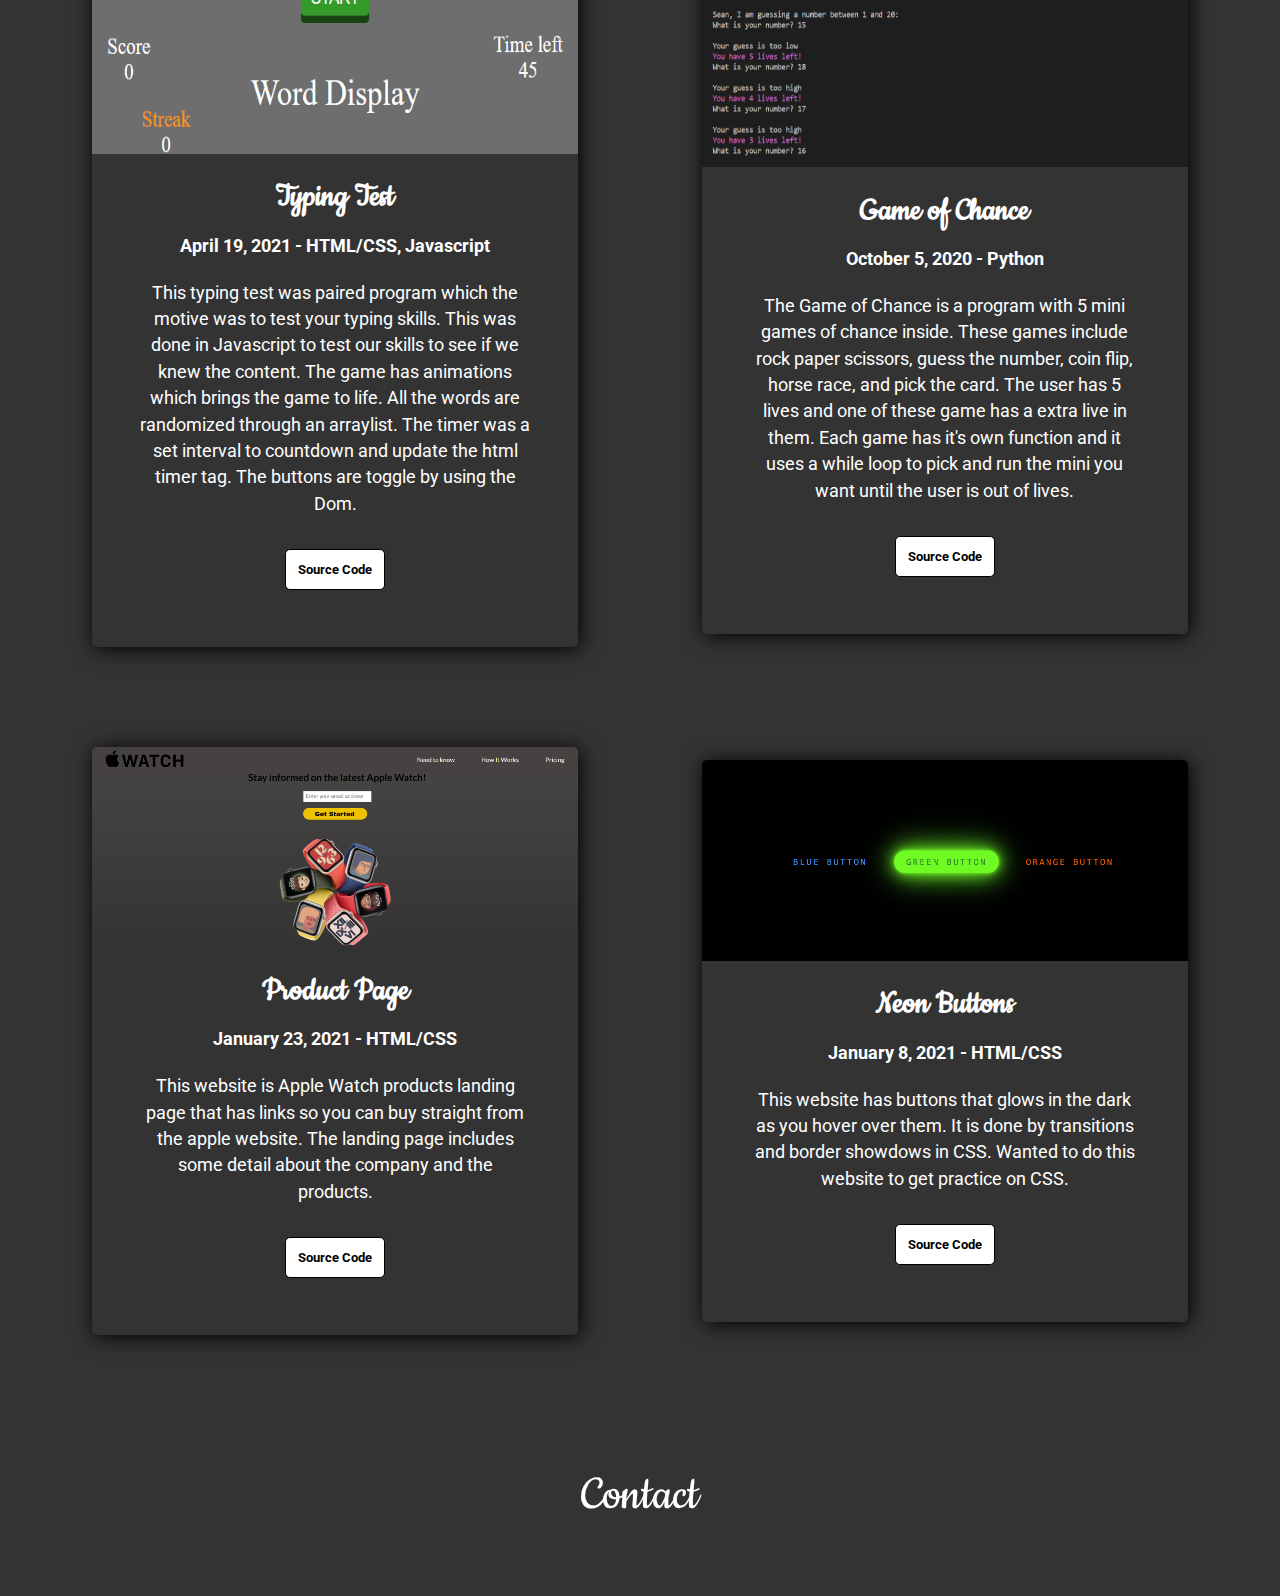
==== commit 07f18246: "fixed date on javascript project" ====
--- a/Portfolio.html
+++ b/Portfolio.html
@@ -82,7 +82,7 @@
             </div>
             <div class="box">
                 <h2 class="content-title">Skills</h2>
-                <p>Python, SQL, HTML/CSS, Django and Javascript,<br> Java, Spring</p>
+                <p>Python, SQL, HTML/CSS, Django, Javascript,<br> Java and Spring</p>
             </div>
         </section>
         <!-- projects Section-->
@@ -96,7 +96,7 @@
                     </div>
                     <div class="card-content">
                         <h3 class="card-title">Cand Bamp</h3>
-                        <h4>March 8, 2021 - Django/Python</h4>
+                        <h4>March 8, 2021 - Django, Python</h4>
                         <div class="des">
                             <p>This project was inspired by <a id="band-camp-link" href="https://bandcamp.com/" target="_blank">Band Camp</a>.
                                 My partner's and I worked on this for 2 week. The project is to inspire artist to post articles about their
@@ -153,7 +153,7 @@
                     </div>
                     <div class="card-content">
                         <h3 class="card-title">Banking System</h3>
-                        <h4>November 9, 2020 - Python/SQL</h4>
+                        <h4>November 9, 2020 - Python, SQL</h4>
                         <div class="des">
                             <p>This program is a mock banking system. Where you can deposit, withdraw
                                 and add money into your savings account, which are all done by classes.
@@ -173,7 +173,7 @@
                     </div>
                     <div class="card-content">
                         <h3 class="card-title">Typing Test</h3>
-                        <h4>Unit Project</h4>
+                        <h4>April 19, 2021 - HTML/CSS, Javascript</h4>
                         <div class="des">
                             <p>This typing test was paired program which the motive was to test your typing
                                 skills. This was done in Javascript to test our skills to see if we knew the
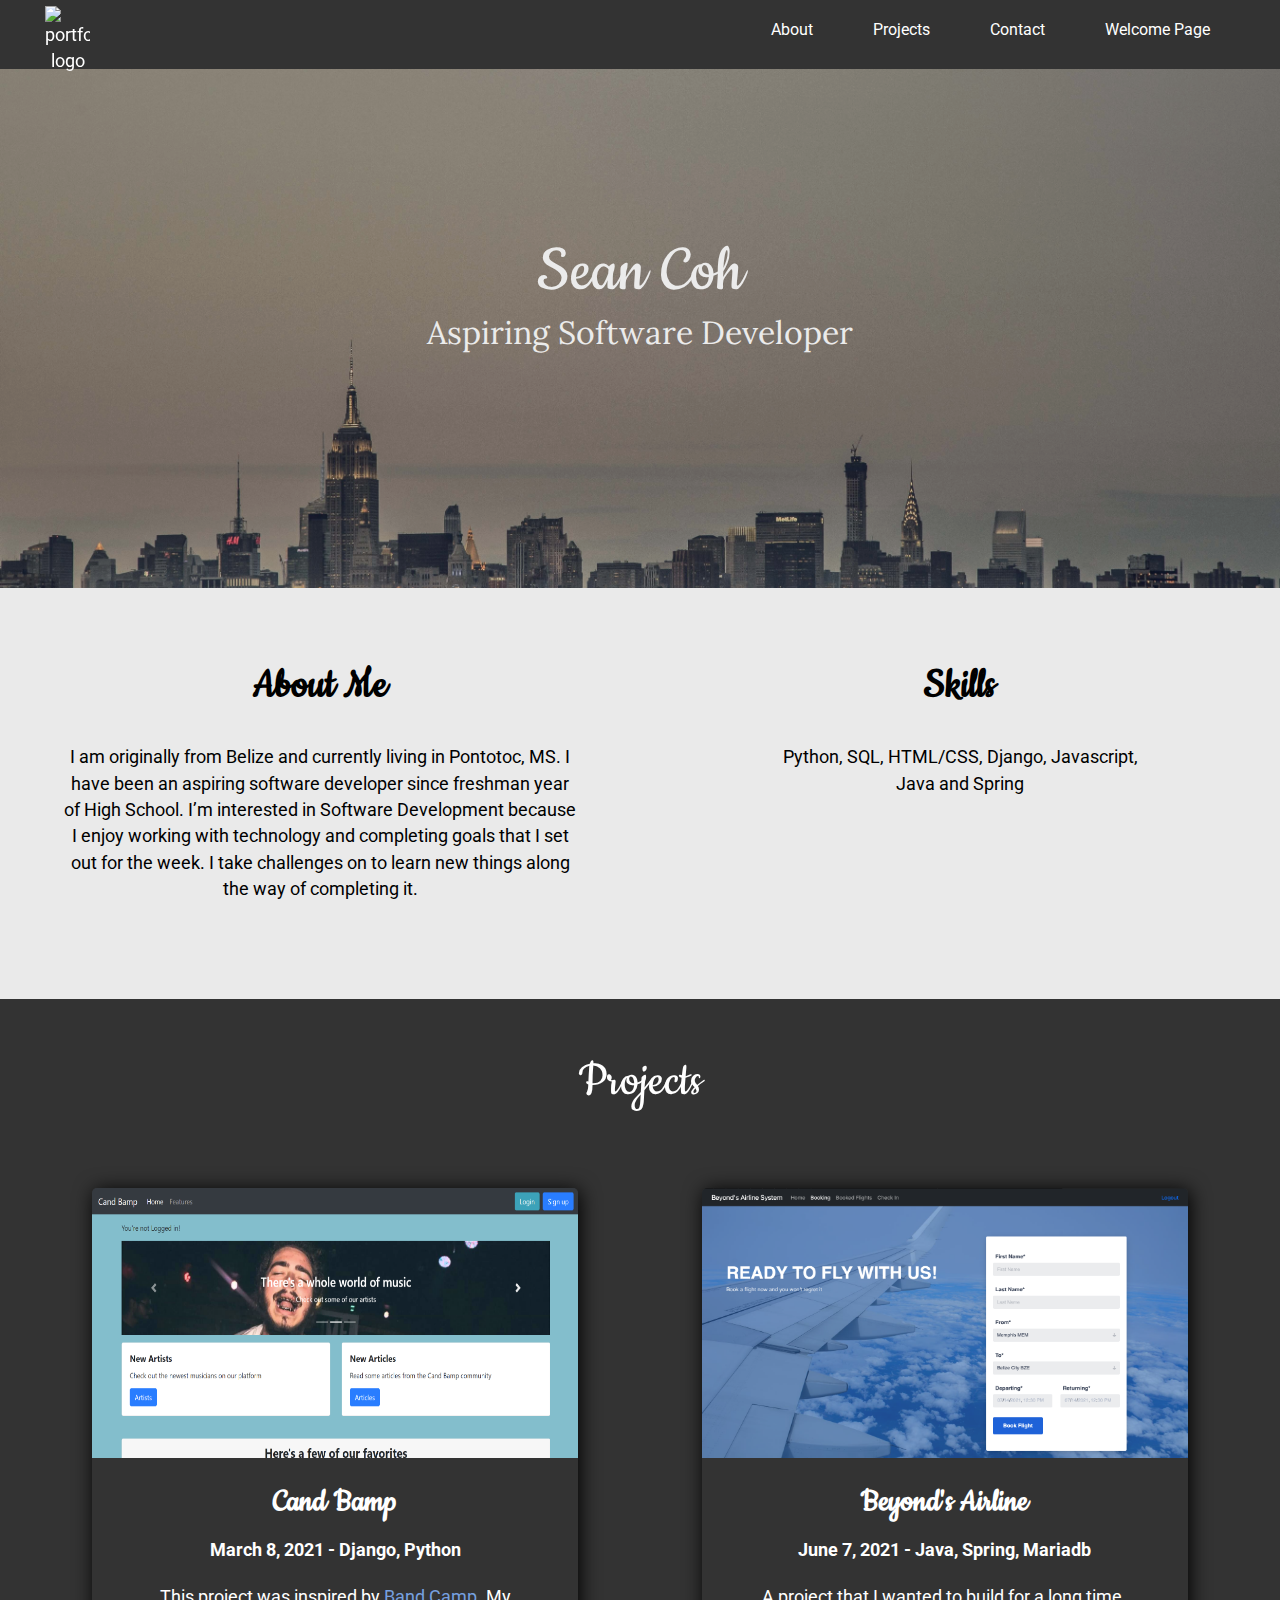
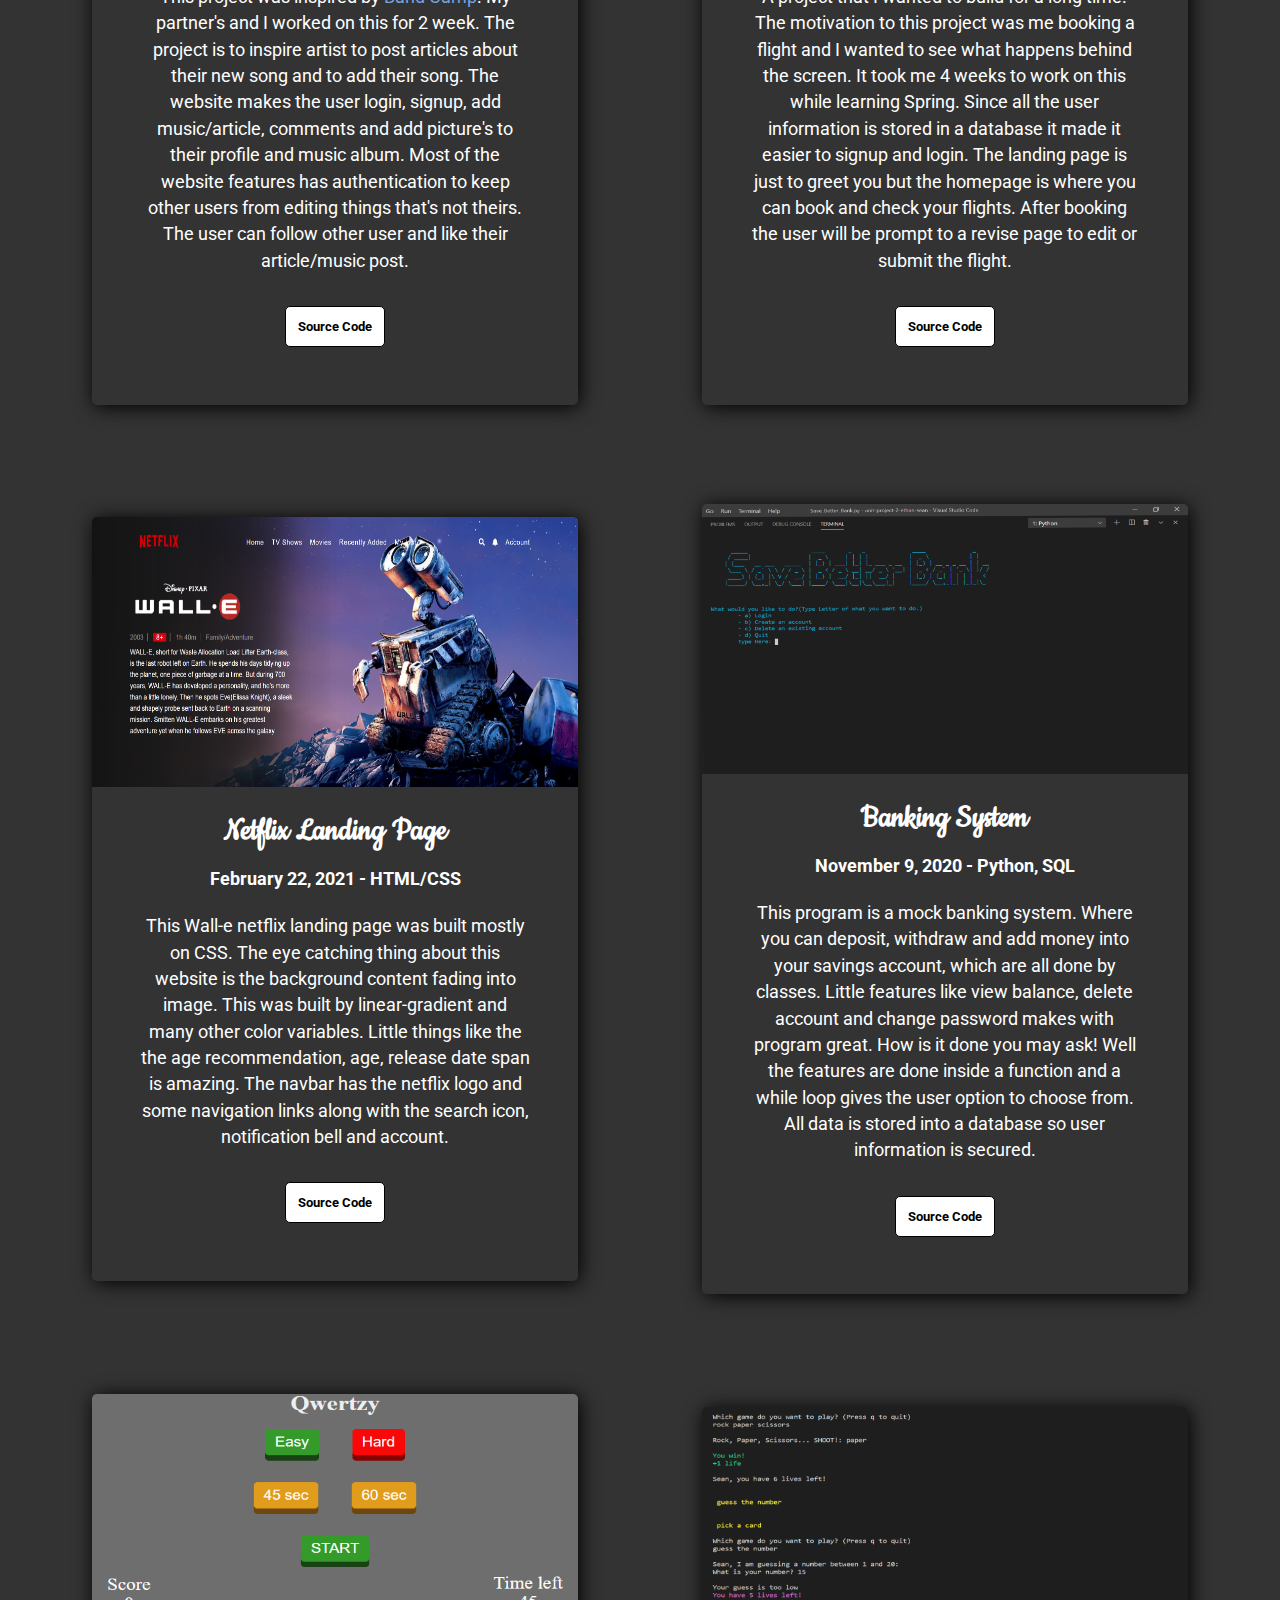
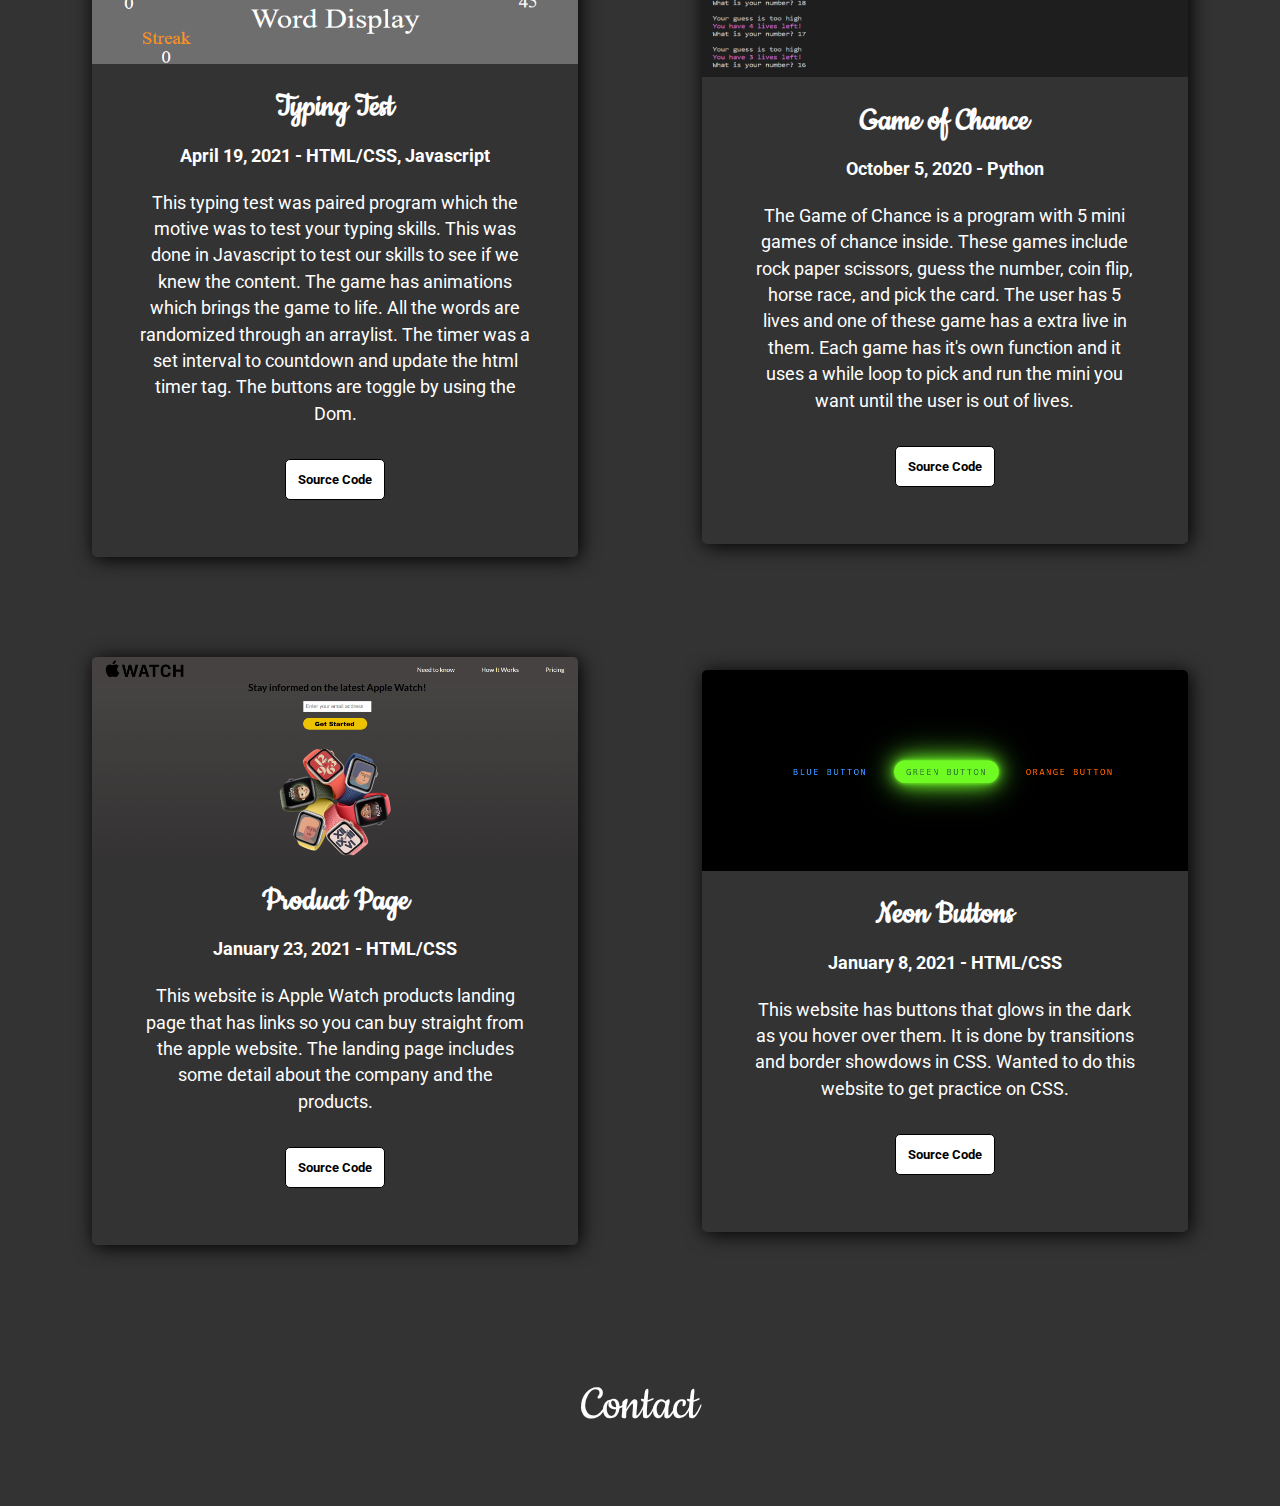
==== commit 10f67737: "resize project image for mobile" ====
--- a/Portfolio.html
+++ b/Portfolio.html
@@ -92,7 +92,7 @@
                 <!--cards -->
                 <div class="card">
                     <div class="image">
-                        <img src="images/Cand-Bamp-cpy.png" alt="Cand Bamp Image" style="height: 270px !important;">
+                        <img src="images/Cand-Bamp-cpy.png" class="image-size" alt="Cand Bamp Image">
                     </div>
                     <div class="card-content">
                         <h3 class="card-title">Cand Bamp</h3>
@@ -111,7 +111,7 @@
                 <!--cards -->
                 <div class="card">
                     <div class="image">
-                        <img src="images/Airplane-project.png" alt="Airplane-Project" style="height: 270px !important;">
+                        <img src="images/Airplane-project.png" class="image-size" alt="Airplane-Project">
                     </div>
                     <div class="card-content">
                         <h3 class="card-title">Beyond's Airline</h3>
@@ -130,7 +130,7 @@
                 <!--cards -->
                 <div class="card">
                     <div class="image">
-                        <img src="images/walle_cpy2.png" alt="Netflix Landing Page" style="height: 265px !important;">
+                        <img src="images/walle_cpy2.png" class="image-size" alt="Netflix Landing Page">
                     </div>
                     <div class="card-content">
                         <h3 class="card-title">Netflix Landing Page</h3>
@@ -149,7 +149,7 @@
                 <!--cards -->
                 <div class="card">
                     <div class="image">
-                        <img src="images/unit-two-image.png" alt="Unit Two Image" style="height: 265px !important;">
+                        <img src="images/unit-two-image.png" class="image-size" alt="Unit Two Image">
                     </div>
                     <div class="card-content">
                         <h3 class="card-title">Banking System</h3>
@@ -169,7 +169,7 @@
                 <!-- cards -->
                 <div class="card">
                     <div class="image">
-                        <img src="images/typing_game.png" alt="Typing Test" style="height: 365px !important;">
+                        <img src="images/typing_game.png" class="image-size" alt="Typing Test">
                     </div>
                     <div class="card-content">
                         <h3 class="card-title">Typing Test</h3>
@@ -188,7 +188,7 @@
                 <!--cards -->
                 <div class="card">
                     <div class="image">
-                        <img src="images/unit-one-image.png" alt="Unit One Image" style="height: 365px !important;">
+                        <img src="images/unit-one-image.png" class="image-size" alt="Unit One Image">
                     </div>
                     <div class="card-content">
                         <h3 class="card-title">Game of Chance</h3>
--- a/style.css
+++ b/style.css
@@ -160,6 +160,14 @@
         padding: 6px 10px;
         font-size: 12px;
     }
+
+    .image-size {
+        height: 200px !important;
+    }
+}
+
+.image-size {
+    height: 270px;
 }
 
 p {
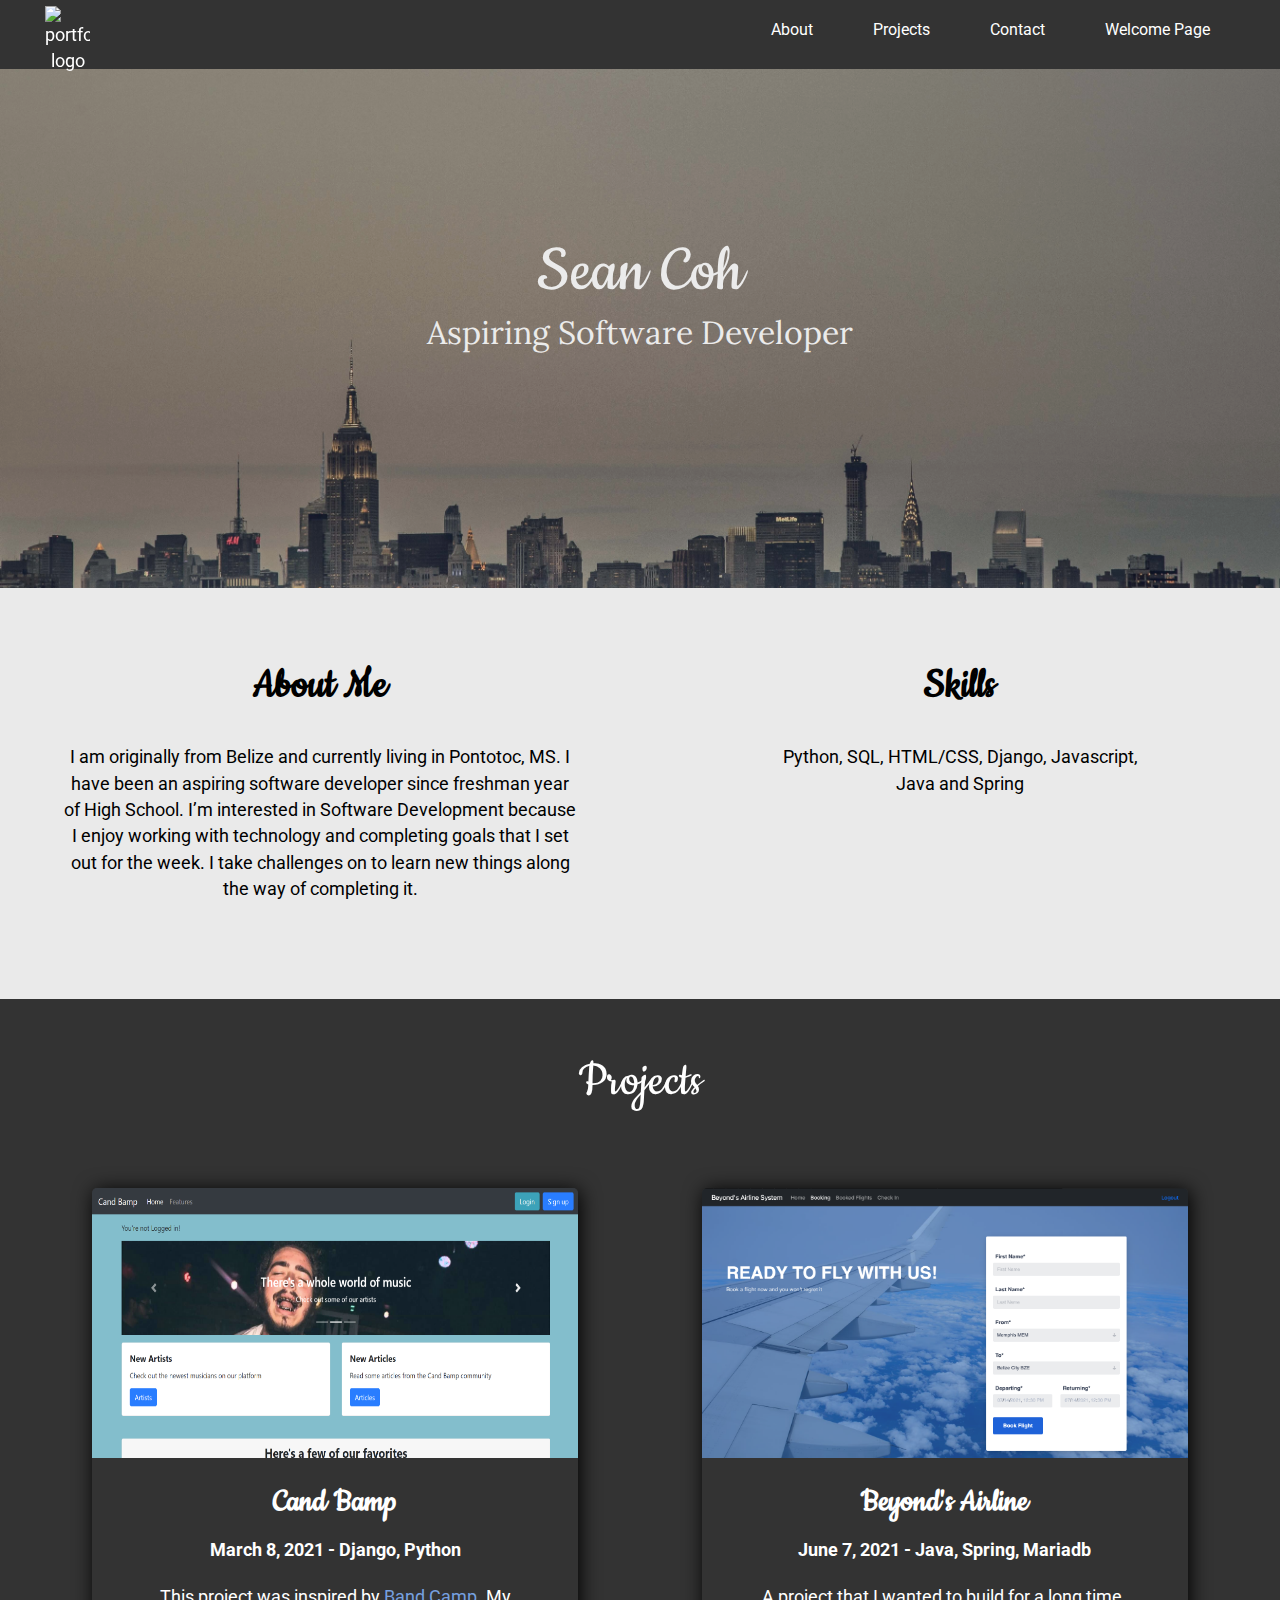
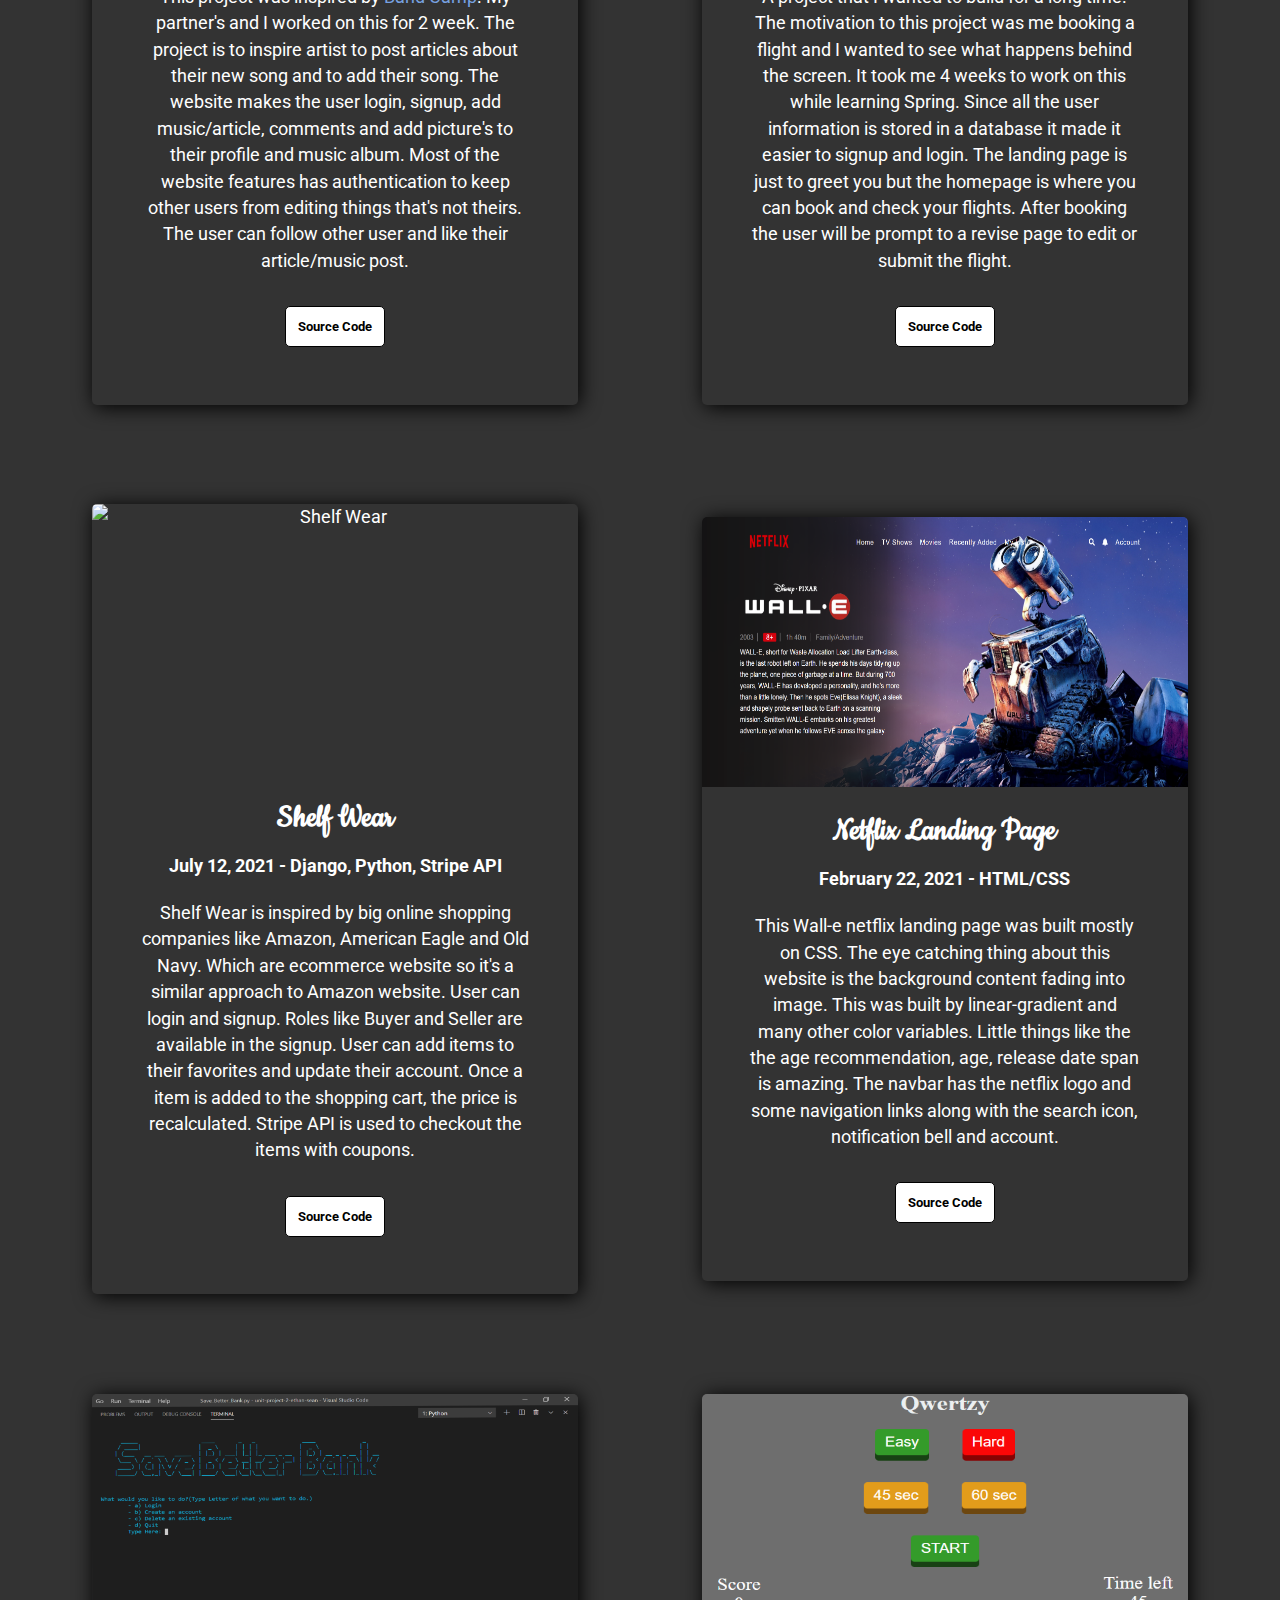
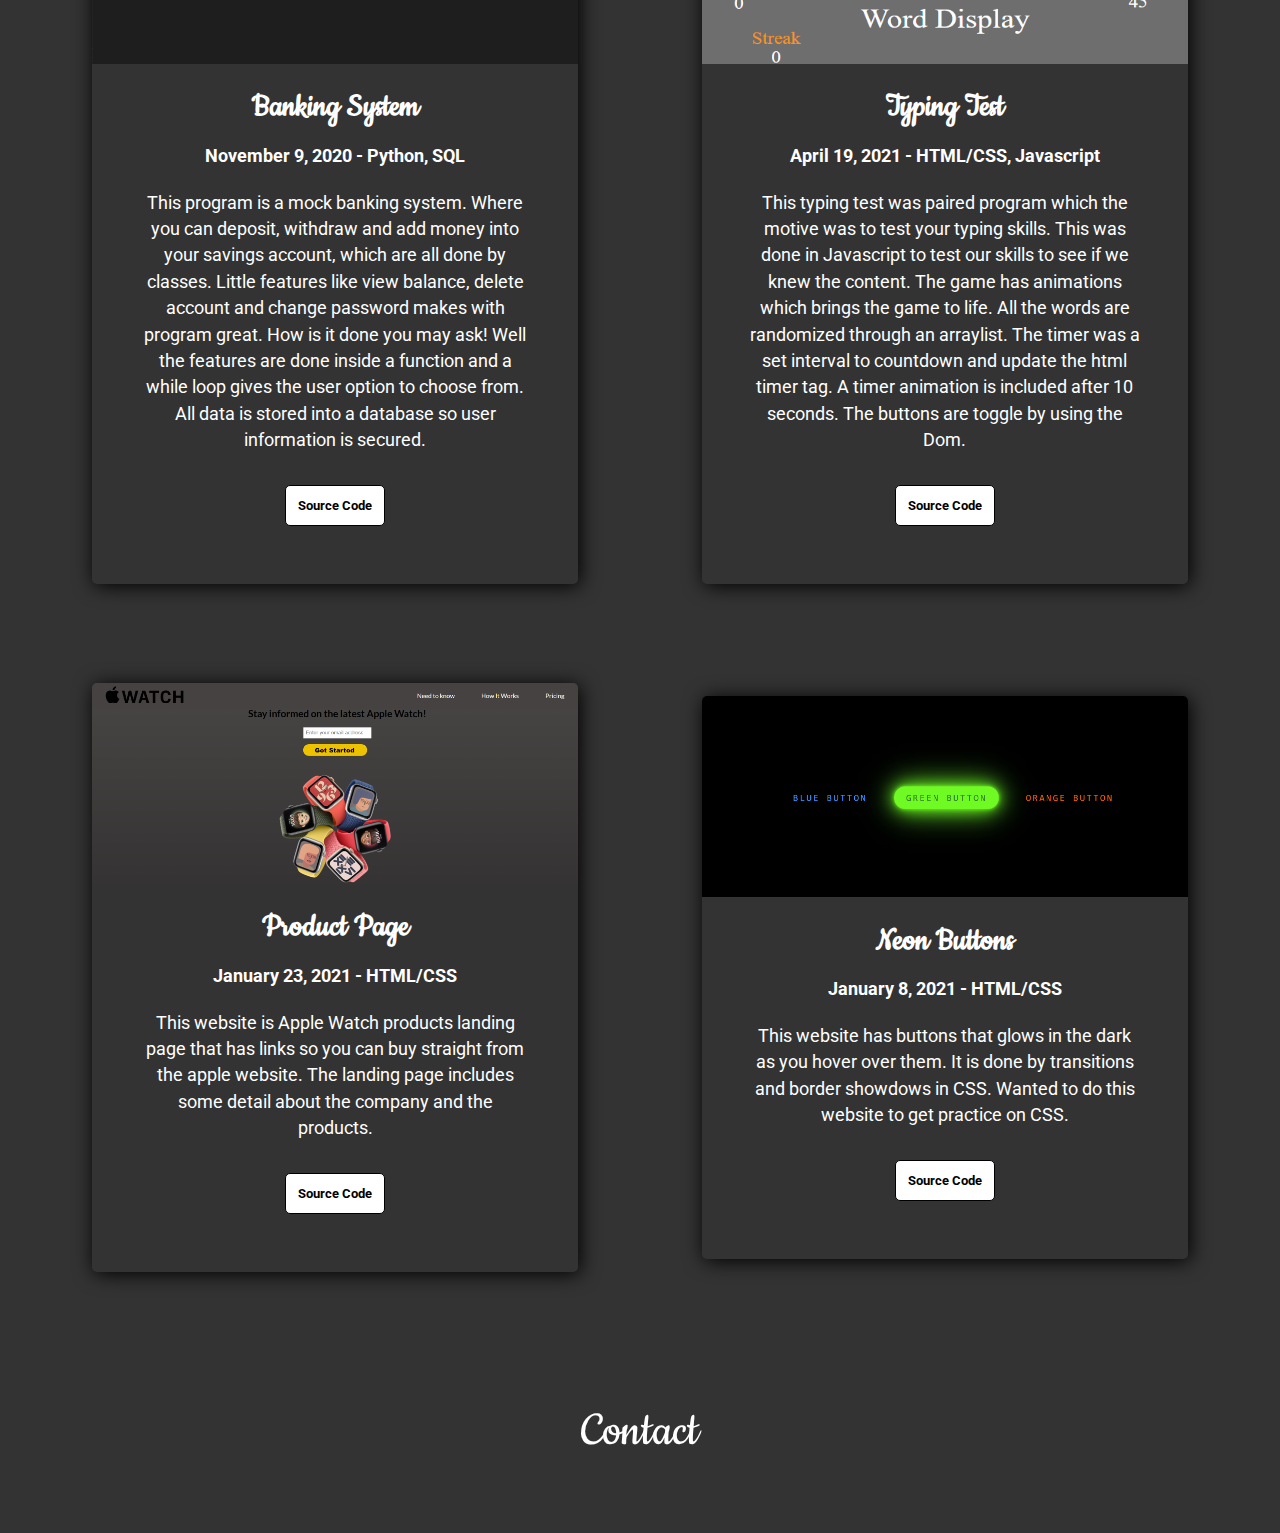
==== commit 372a00be: "added shelf wear project" ====
--- a/Portfolio.html
+++ b/Portfolio.html
@@ -104,7 +104,7 @@
                                 picture's to their profile and music album. Most of the website features has authentication to keep other users
                                 from editing things that's not theirs. The user can follow other user and like their article/music post.
                             </p>
-                            <button onclick="cand_bamp()" class="button-text">Source Code</button>
+                            <button onclick="candBamp()" class="button-text">Source Code</button>
                         </div>
                     </div>
                 </div>
@@ -123,7 +123,26 @@
                                 to greet you but the homepage is where you can book and check your flights. After booking the user will be prompt
                                 to a revise page to edit or submit the flight.
                             </p>
-                            <button onclick="airline_project()" class="button-text">Source Code</button>
+                            <button onclick="airlineProject()" class="button-text">Source Code</button>
+                        </div>
+                    </div>
+                </div>
+                <!--cards -->
+                <div class="card">
+                    <div class="image">
+                        <img src="images/shelf-wear.png" class="image-size" alt="Shelf Wear">
+                    </div>
+                    <div class="card-content">
+                        <h3 class="card-title">Shelf Wear</h3>
+                        <h4>July 12, 2021 - Django, Python, Stripe API</h4>
+                        <div class="des">
+                            <p>Shelf Wear is inspired by big online shopping companies like Amazon, American Eagle and Old Navy.
+                                Which are ecommerce website so it's a similar approach to Amazon website. User can login and signup.
+                                Roles like Buyer and Seller are available in the signup. User can add items to their favorites and
+                                update their account. Once a item is added to the shopping cart, the price is recalculated. Stripe
+                                API is used to checkout the items with coupons.
+                            </p>
+                            <button onclick="shelfWear()" class="button-text">Source Code</button>
                         </div>
                     </div>
                 </div>
@@ -179,14 +198,15 @@
                                 skills. This was done in Javascript to test our skills to see if we knew the
                                 content. The game has animations which brings the game to life. All the words
                                 are randomized through an arraylist. The timer was a set interval to countdown
-                                and update the html timer tag. The buttons are toggle by using the Dom.
-                            </p>
-                            <button onclick="Typing_test()" class="button-text">Source Code</button>
-                        </div>
-                    </div>
-                </div>
-                <!--cards -->
-                <div class="card">
+                                and update the html timer tag. A timer animation is included after 10 seconds.
+                                The buttons are toggle by using the Dom.
+                            </p>
+                            <button onclick="typingTest()" class="button-text">Source Code</button>
+                        </div>
+                    </div>
+                </div>
+                <!--cards -->
+                <!-- <div class="card">
                     <div class="image">
                         <img src="images/unit-one-image.png" class="image-size" alt="Unit One Image">
                     </div>
@@ -203,7 +223,7 @@
                             <button onclick="UnitOne()" class="button-text">Source Code</button>
                         </div>
                     </div>
-                </div>
+                </div> -->
                 <!--cards -->
                 <div class="card">
                     <div class="image">
@@ -217,7 +237,7 @@
                                 straight from the apple website. The landing page includes some detail about 
                                 the company and the products.
                             </p>
-                            <button onclick="product_page()" class="button-text">Source Code</button>
+                            <button onclick="productPage()" class="button-text">Source Code</button>
                         </div>
                     </div>
                 </div>
@@ -234,7 +254,7 @@
                                 by transitions and border showdows in CSS. Wanted to do this website to get practice
                                 on CSS.
                             </p>
-                            <button onclick="neon_buttons()" class="button-text">Source Code</button>
+                            <button onclick="neonButtons()" class="button-text">Source Code</button>
                         </div>
                     </div>
                 </div>
